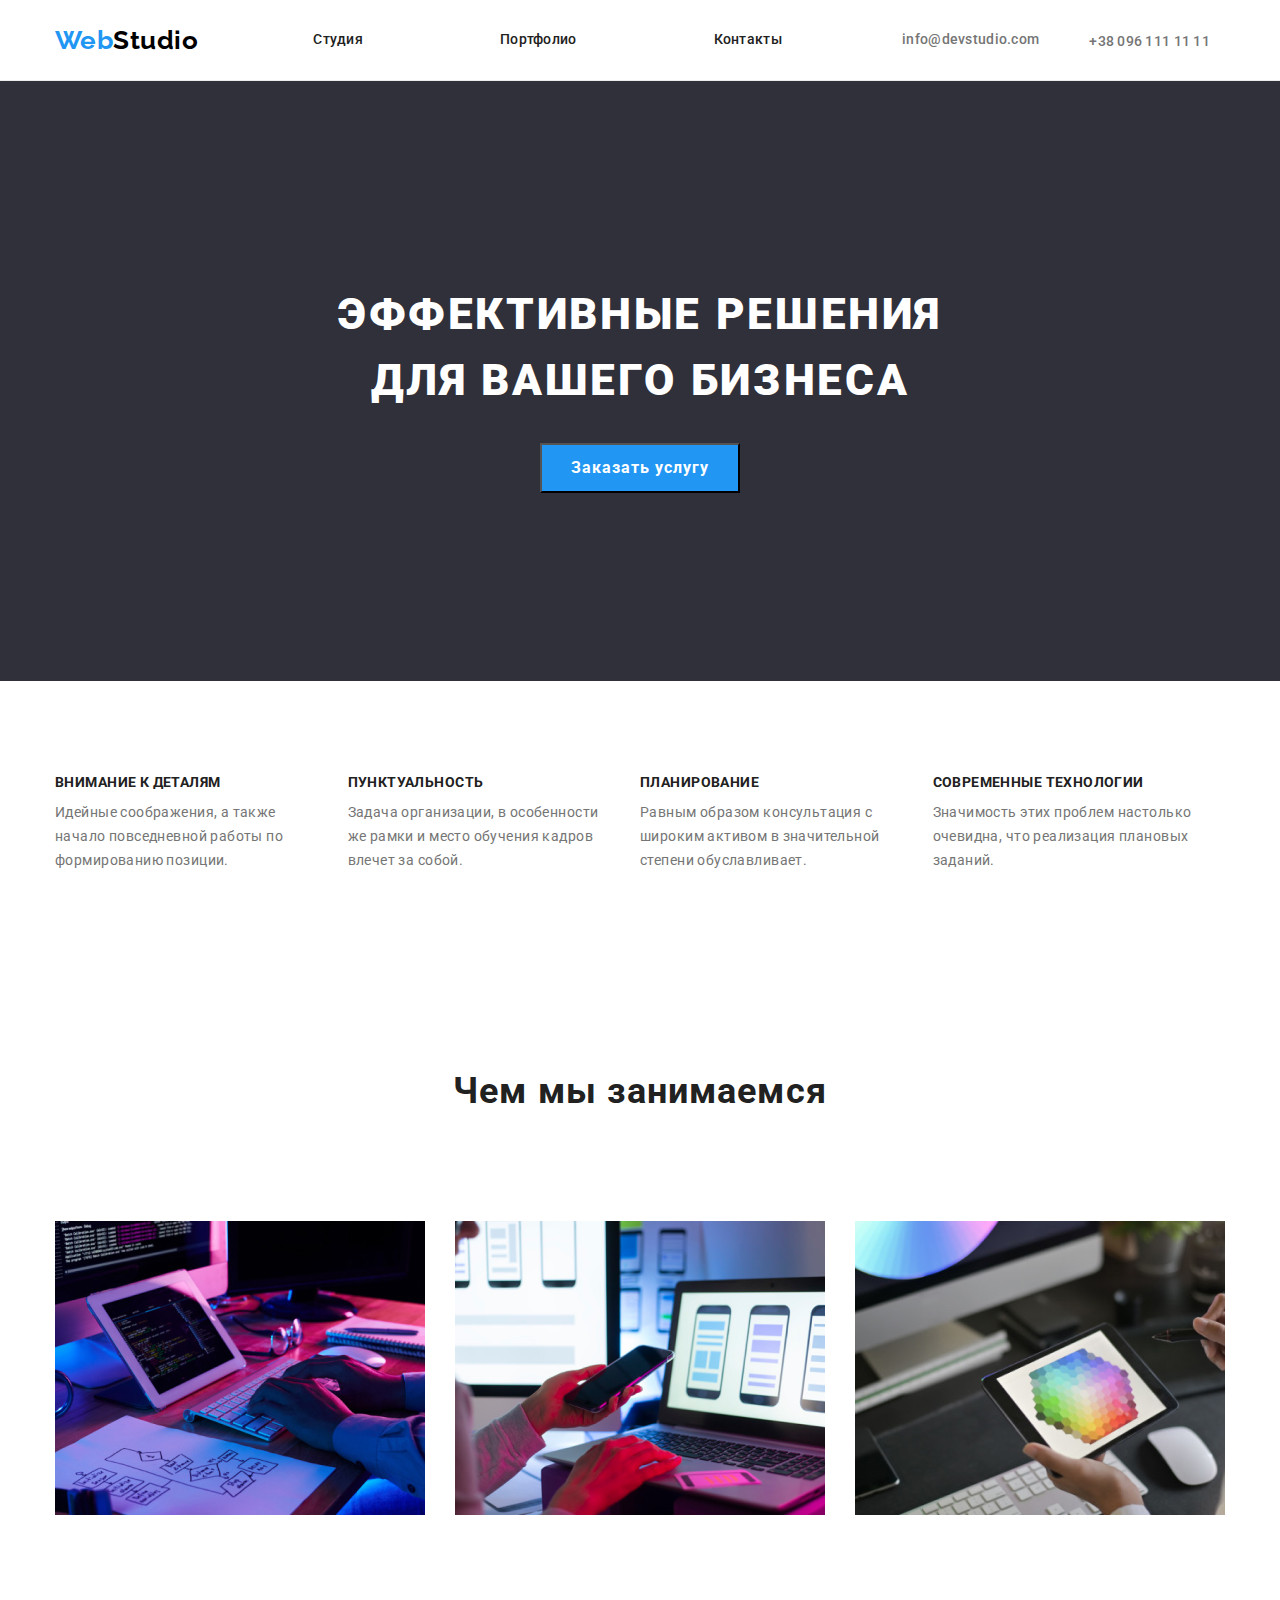
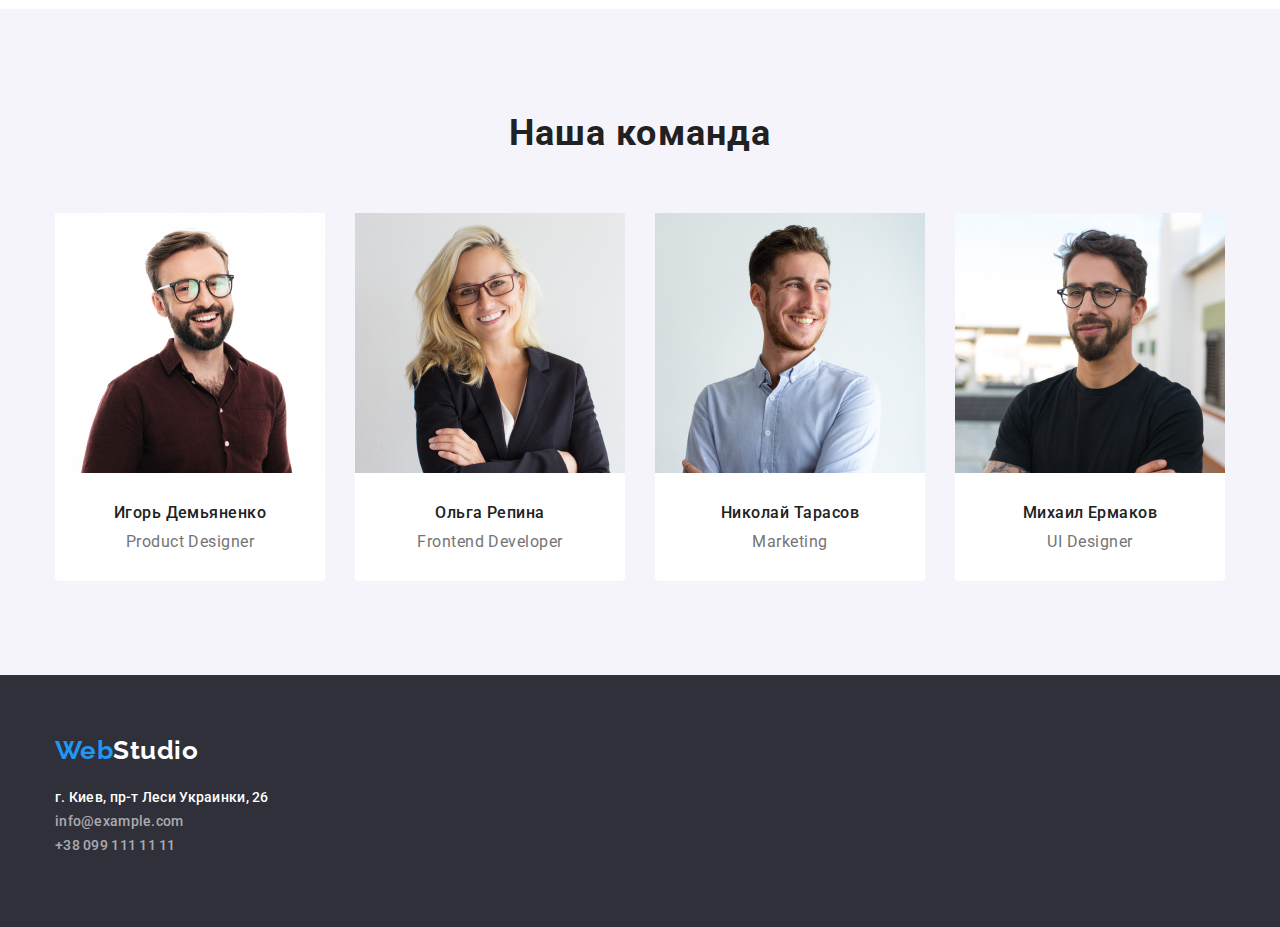
==== index.html @ 0a7b00ea "Создание репозитория ДЗ_4" ====
<!DOCTYPE html>
<html lang="ru">
<head>
    <meta charset="UTF-8">
    <meta name="viewport" content="width=device-width, initial-scale=1.0">
    <title>Document</title>
    <link  rel = " stylesheet " href = " https://cdnjs.cloudflare.com/ajax/libs/modern-normalize/1.0.0/modern-normalize.css">
    <link href="https://fonts.googleapis.com/css2?family=Raleway&family=Roboto:wght@400;500;700;900&display=swap" rel="stylesheet">
    <link rel="stylesheet" href="./css/styles.css">

</head>
<body>
    <!-- HEADER -->
    <header class="header">
        <div class="container container-header">
            <nav class="naigation">
                <a class="logo" href="./index.html"><span class="accent">Web</span>Studio</a>
                <ul class="site-nav">
                  <li class="header-site-nav"><a class="header-site-link" href="./index.html">Студия</a></li>
                  <li class="header-site-nav"><a class="header-site-link" href="./portfolio.html">Портфолио</a></li>
                  <li class="header-site-nav"><a class="header-site-link" href="">Контакты</a></li>
                </ul>
            </nav> 
            <div class="container container-address">
                <a class="email" href="mailto:info@devstudio.com">info@devstudio.com</a>
                <address><a class="address" href="тел:+380961111111">+38 096 111 11 11</a></address>
            </div>       
                
        </div>
            
    </header>
    <main>
        <!-- HERO -->
        <section class="hero">
            <div class="container container-hero" >
                <h1 class="title">Эффективные решения <br> для вашего бизнеса</h1>
                <button class="title-button" type="button">Заказать услугу</button>
            </div>
            
        </section>
        <!-- SERVICES -->
        <section>
            <div class="container container-servises"> 
                <ul class="list-servises">
                    <li class="servises">
                        <h3 class="servises-list">Внимание к деталям</h3>
                         <p class="servises-list-item">Идейные соображения, а также начало повседневной работы по формированию позиции.</p>
                    </li>
                    <li class="servises">
                        <h3 class="servises-list">Пунктуальность</h3>
                         <p class="servises-list-item">Задача организации, в особенности же рамки и место обучения кадров влечет за собой.</p>
                    </li>
                    <li class="servises">
                        <h3 class="servises-list">Планирование</h3>
                        <p class="servises-list-item">Равным образом консультация с широким активом в значительной степени обуславливает.</p>
                    </li>
                    <li class="servises">
                        <h3 class="servises-list">Современные технологии</h3>
                        <p class="servises-list-item">Значимость этих проблем настолько очевидна, что реализация плановых заданий.</p>
                    </li>
                </ul>
            </div>
            
        </section>
        <section>
            <div class="container container-content">
                <h2 class="content" >Чем мы занимаемся</h2>
                    <ul class="list list-work">
                        <li class="work-list"><img src="./img/box1.jpg" alt="печатает текст на компьютере" width="370" height="294"/></li>
                        <li class="work-list"><img src="./img/box2.jpg" alt="синхронизирует телефон с компьютером" width="370" height="294"/></li>
                        <li class="work-list"><img src="./img/box3.jpg" alt="выбираем палитру цветов" width="370" height="294"/></li>
                    </ul>
            </div>
            
        </section>
        <!-- ABOUT US -->
        <section class="workers">
            <div class="container container-workers">
                <h2 class="content">Наша команда</h2>
                <ul class="list">
                    <li class="list-workers">
                        <img src="./img.workers/img.jpg" alt="Игорь Демьяненко" width="270" height="260">
                        <h3 class="name-workers">Игорь Демьяненко</h3>
                        <p class="worker" lang="en">Product Designer</p>
                    </li>

                    <li class="list-workers">
                        <img src="./img.workers/img(1).jpg" alt="Ольга Репина" width="270" height="260">
                        <h3 class="name-workers">Ольга Репина</h3>
                        <p class="worker" lang="en">Frontend Developer</p>
                    </li>
                    <li class="list-workers">
                        <img src="./img.workers/img(2).jpg" alt="Николай Тарасов" width="270" height="260">
                        <h3 class="name-workers">Николай Тарасов</h3>
                        <p class="worker" lang="en">Marketing</p>
                    </li>
                    <li class="list-workers">
                        <img src="./img.workers/img(3).jpg" alt="Михаил Ермаков" width="270" height="260">
                        <h3 class="name-workers">Михаил Ермаков</h3>
                        <p class="worker" lang="en">UI Designer</p>
                    </li>
                </ul>
            </div>
            
        </section>
    </main>
    <footer class="footer">
        <div class="container container-footer">
             <a class="logo" href="./index.html"><span class="accent">Web</span>Studio</a>
            <address>
                <ul class="footer-site">
                    <li class="site-navigation">
                        <a  class="address" href="https://goo.gl/maps/" target="_blank">г. Киев, пр-т Леси Украинки, 26</a>
                    </li>
                    <li class="site-navigation">
                     <a class="email" href="mailto:info@example.com">info@example.com</a>
                    </li>
                    <li class="site-navigation">
                     <a class="telefon" href="tel:+380991111111">+38 099 111 11 11</a>
                    </li>
                </ul>
            </address>
        </div>
        
    </footer>
    
</body>
</html>
---- css/styles.css ----
:root {
    --main-font: Roboto, sans-serif;
    --secondary-font:Raleway, sans-serif;
  --accent-color: #2196f3;
  --black-logo: #000000;
  --title-text-color: #212121;
  --primary-text-color: #757575;
  --primary-white-color:  #FFFFFF;
  }
  html {
    box-sizing: border-box;
  }
  *,
  *::before,
  *::after {
    box-sizing: inherit;
  }
*{
    margin: 0;
    padding: 0;
}
a {
    text-decoration: none;
}

body {
    font-family: var(--main-font);
    letter-spacing: 0.03em;
    color: var(--primary-text-color);
    background-color: var(--primary-white-color);
    }
    .header {
      border-bottom: 1px solid #ececec;
    }
    .container {
      margin-left: auto;
      margin-right: auto;
      width: 1200px;
      padding-left: 15px;
      padding-right: 15px;
    }
    .container-header {
      width: 1600px;
      height: 80px;
    
      }
.logo {
        font-family: var(--secondary-font);
        font-weight: bold;
        font-size: 26px;
        line-height: 1.19;
        color:var(--black-logo);
        text-decoration: none;
     }
.accent {
        color:var(--accent-color);
      }

  .site-nav:not(:last-child) {
    margin-right: 50px;    
  }
  .header-site-link {
    display: flex;
  }
  .site-nav {
    display: flex;  
  }
.site-navigation a {
  font-weight: 500;
  font-size: 14px;
  line-height: 1.14;
  letter-spacing: 0.02em;
  color:var(--title-text-color);
  list-style: none;
  display: flex;
  font-style: normal;
}
.footer-site .site-navigation .address,
.footer-site .site-navigation .email,
.footer-site .site-navigation .telefon {
  line-height: 1.71;
}

.site-navigation a:hover,
.site-navigation a:focus  {
  color:var(--accent-color);
}

.site-nav a {
        font-weight: 500;
        font-size: 14px;
        line-height: 1.14;
        letter-spacing: 0.02em;
        color:var(--title-text-color);
        list-style: none;
        margin-left: 93px;
        display: flex;
        
      }
.header-site-nav {
    padding-top: 6px;
    padding-bottom: 6px;
    padding-right: 22px;
    padding-left: 22px;
}
.site-nav a:hover,
.site-nav a:focus
{
    color:var(--accent-color);
}
    .list { list-style: none;}
    .link {text-decoration: none;}
    li {
        list-style-type: none; 
      }
      a {
        text-decoration: none; 
      }
      .list {
        display: flex;
        flex-wrap: wrap;
        justify-content: space-between;
        }
.email  {
    font-weight: 500;
    font-size: 14px;
    line-height: 1.14;
    letter-spacing: 0.02em;
    color:var(--primary-text-color);
    margin-right: 50px;
    margin-left: auto;
}
.email:hover,
.email:focus,
.address:hover,
.address:focus
{color:var(--accent-color);
}
.address {
    font-weight: 500;
    font-size: 14px;
    line-height: 1.14;
    letter-spacing: 0.02em;
    font-style: normal;
    list-style: none;
    color:var(--primary-text-color);
    
  }
  .container-address {
    display: flex;
    margin-left: auto;
    margin-top: 32px;
    
  }
.hero {
    background:#2f303a;
}  
.container-hero {
  max-width: 1600px;
  height: 600px;
  left: 0px;
  top: 80px;
} 
button{
         font-family: inherit;
         margin-left: auto;
         margin-right: auto;
     }
.adress {
    font-style: normal;
}
.list-servises {
  display: flex; 
}
.servises-list {
    font-weight: bold;
    font-size: 14px;
    line-height: 1.14;
    letter-spacing: 0.03em;
    text-transform: uppercase;
    color:var(--title-text-color);
    margin-top: 0px;
    margin-bottom: 10px;
}
.servises-list-item {
    font-weight: normal;
    font-size: 14px;
    line-height: 1.71;
    letter-spacing: 0.03em;
    margin-top: 0px;
}
.servises-list-item:not(:last-child) {
  margin-right: 30px;    
}
.content {
    font-weight: bold;
    font-size: 36px;
    line-height: 1.67;
    text-align: center;
    letter-spacing: 0.03em;
    color:var(--title-text-color);
}
.list-work {
  padding-bottom: 94px;
  padding-top: 50px;
}
.list-work:not(:last-child) {
  margin-right: 30px;
}
.list .list-workers {
  border-radius: 0px 0px 4px 4px;
  background: #FFFFFF;
}
.workers {
  background: #f5f4fa;
}
.container-workers {
  padding-bottom: 94px;
}
.container .content {
 padding-top: 94px;
 padding-bottom: 50px;
}
.name-workers {
    font-weight: 500;
    font-size: 16px;
    line-height: 1.19;
    text-align: center;
    letter-spacing: 0.03em;
    color:var(--title-text-color);
    text-align: center;
    margin-bottom: 10px;
    margin-top: 30px;
}

.worker {
    font-weight: normal;
    font-size: 16px;
    line-height: 1.19;
    letter-spacing: 0.03em;
    margin-bottom: 0px;
    margin-top: 0px;
    text-align: center;
    padding-bottom: 30px;
  
}

.portfolio-btn{
    font-weight: 500;
    font-size: 16px;
    line-height: 1.62;
    letter-spacing: 0.03em;
    color:var(--title-text-color);
    background-color: #f5f4fa;
    text-align: center;
    border-radius: 4px;
    padding: 6px 22px;
    border-style: none;
    text-transform: none;
    box-sizing: border-box;
}
.container-ourworks-button {
  padding-top: 94px;
  padding-bottom: 34px;
  display: flex;
  justify-content: center;
  align-items: center;
  flex-wrap: wrap;
}
 .portfolio-btn:not(:last-child) {
  margin-right: 8px;    
}
    
.portfolio-btn:hover,
.portfolio-btn:focus{
	background:var(--accent-color);
	color:var(--primary-white-color);
	
}
.our-works {
    font-weight: bold;
    font-size: 18px;
    line-height: 2;
    letter-spacing: 0.06em;
    color:var(--title-text-color);
    margin-bottom: 4px;
    padding-top: 20px;
    padding-left: 24px;
    padding-right: 24px;
}

.our-work-item {
    font-weight: normal;
    font-size: 16px;
    line-height: 1.88;
    letter-spacing: 0.03em;
    color:var(--primary-text-color);
    padding-left: 24px;
    padding-right: 24px;
    padding-bottom: 20px;
}
.title{
    font-weight: 900;
    font-size: 44px;
    line-height: 1.5;
    text-align: center;
    letter-spacing: 0.06em;
    text-transform: uppercase;
    color:var(--primary-white-color);
    text-transform: uppercase;
    background-color: #2f303a;
    margin-top: 0px;
    margin-bottom: 30px;
    padding-top: 200px;
}
.title-button{
    font-weight: bold;
    font-size: 16px;
    line-height: 1.88;
    align-items: center;
    text-align: center;
    letter-spacing: 0.06em;
    color:var(--primary-white-color);
    background:var(--accent-color); 
    width: 200px;
    height: 50px;
    display: block;
    justify-content: center;
   
  
    
}
.footer {
    background: #2F303A;
}
.footer .address,
.footer .email {
    color: var(--primary-white-color);
    font-style: normal;
    line-height: 1.71;
}
.container-footer {
  height: 252px;
  margin-left: auto;
  margin-right: auto;
  width: 1200px;
  padding-bottom: 60px;
  padding-top: 60px;
  padding-left: 15px;
  padding-right: 15px;
}
.our-works-box {
    display: block;
}
.footer .logo {
    color:var(--primary-white-color);
    display: flex;
    padding-bottom: 20px;
}

img {
    display: block;
  }
  .container-header {
    margin-left: auto;
    margin-right: auto;
    width: 1200px;
    padding-left: 15px;
    padding-right: 15px;
    display: flex;
    justify-content:flex-start;

  }
  .naigation {
    display: flex;
    align-items: center;
    justify-content: center;
    
  }
    .container-servises {
    margin-left: auto;
    margin-right: auto;
    width: 1200px;
    padding-top: 94px;
    padding-bottom: 94px;
    padding-left: 15px;
    padding-right: 15px;
   }
  .servises {
    width: 270px;
    margin-right: 30px;
  }
  .footer-site {
    display: block;
  }
  .site-navigation .email,
  .site-navigation .telefon {
    color: rgba(255, 255, 255, 0.6);
  }
  
  .our-works-box {
    width 370px;
    background: #ffffff;
  }
  .our-works-box:hover {
    box-shadow: 0px 1px 1px rgba(0, 0, 0, 0.12), 0px 4px 4px rgba(0, 0, 0, 0.06), 1px 4px 6px rgba(0, 0, 0, 0.16);
  }
  .container-ourworks .our-works-box {
    margin-right: 30px;
    margin-bottom: 30px;
  }
  .our-works-box > our-works-box-item {
    width: 322px;
    height: 70px;
    padding: 20px 24px;
    
  }
  .container-ourworks .list > li:nth-child(3n) {
    margin-right: 0px;
  }
  .container-ourworks .list > li:nth-last-child(-n + 3) {
    margin-bottom: 0px;
  }
  .container-ourworks {
    margin-bottom: 94px;
  }
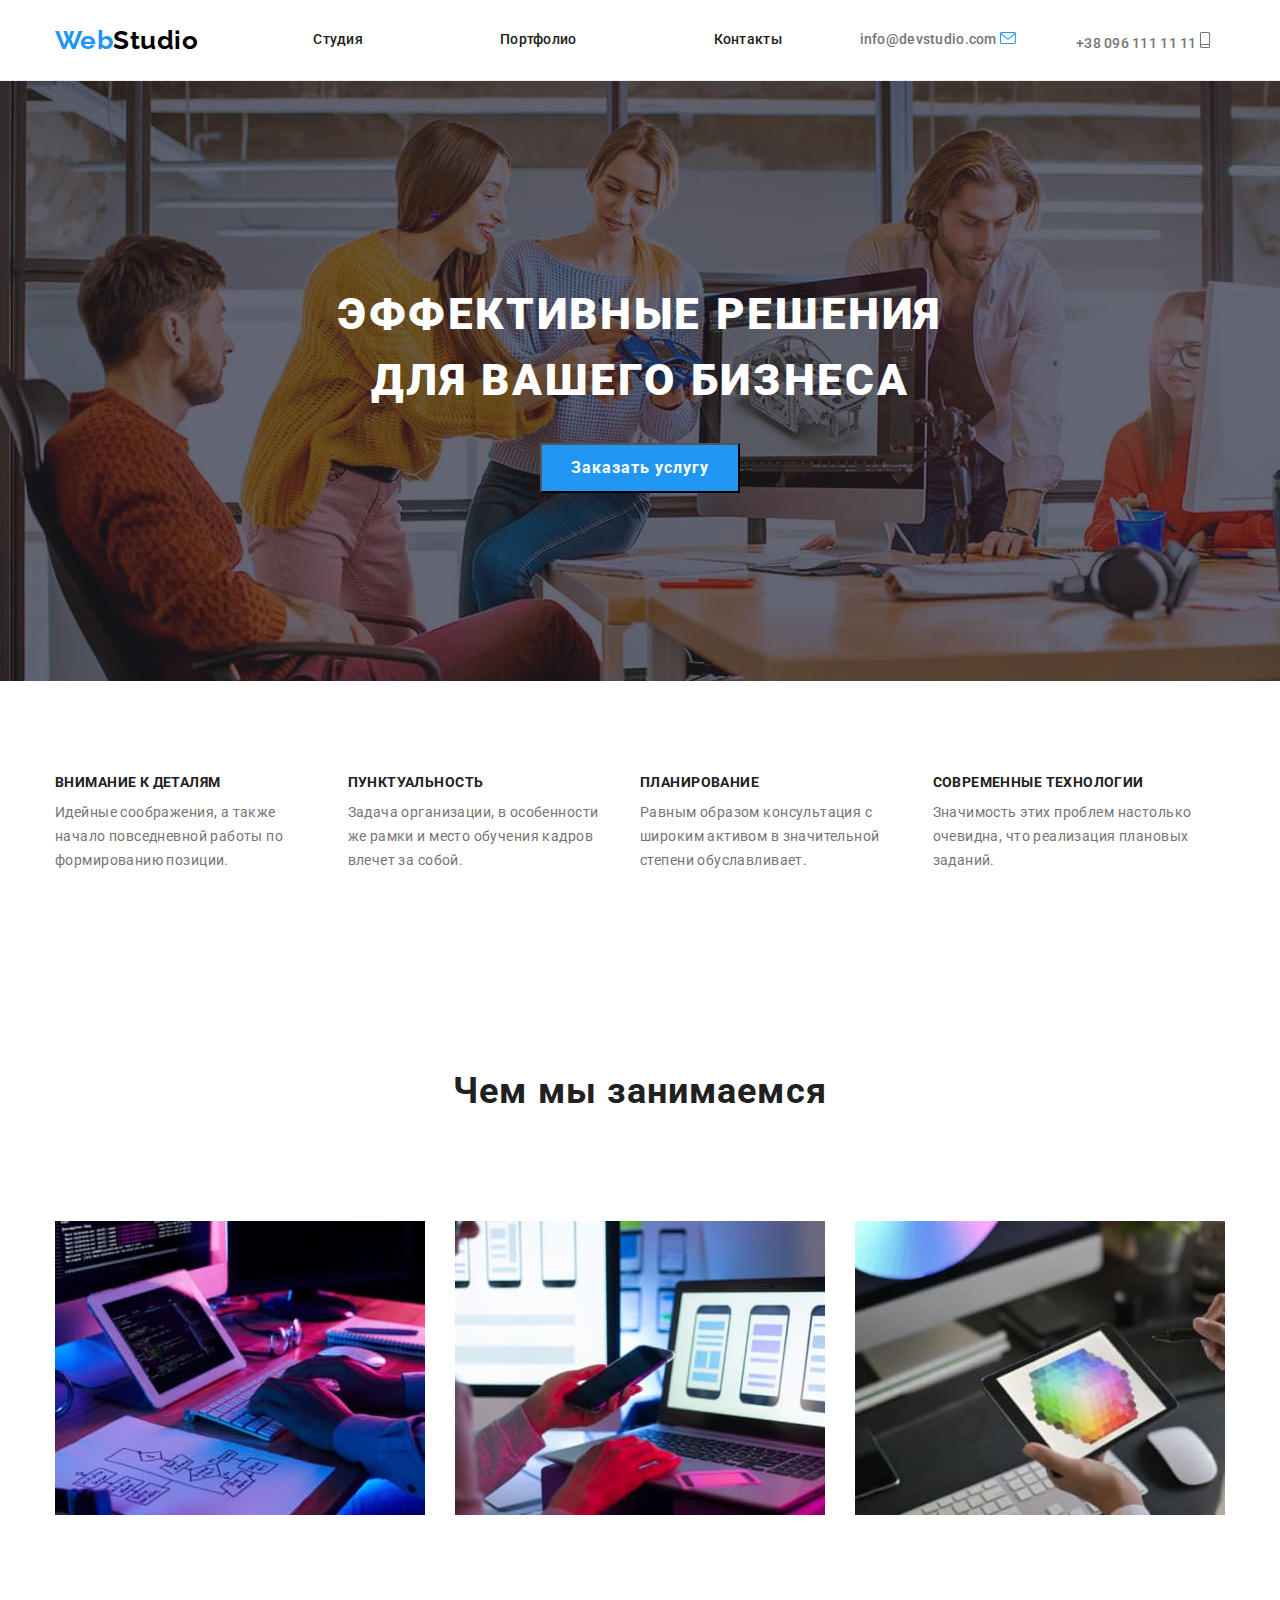
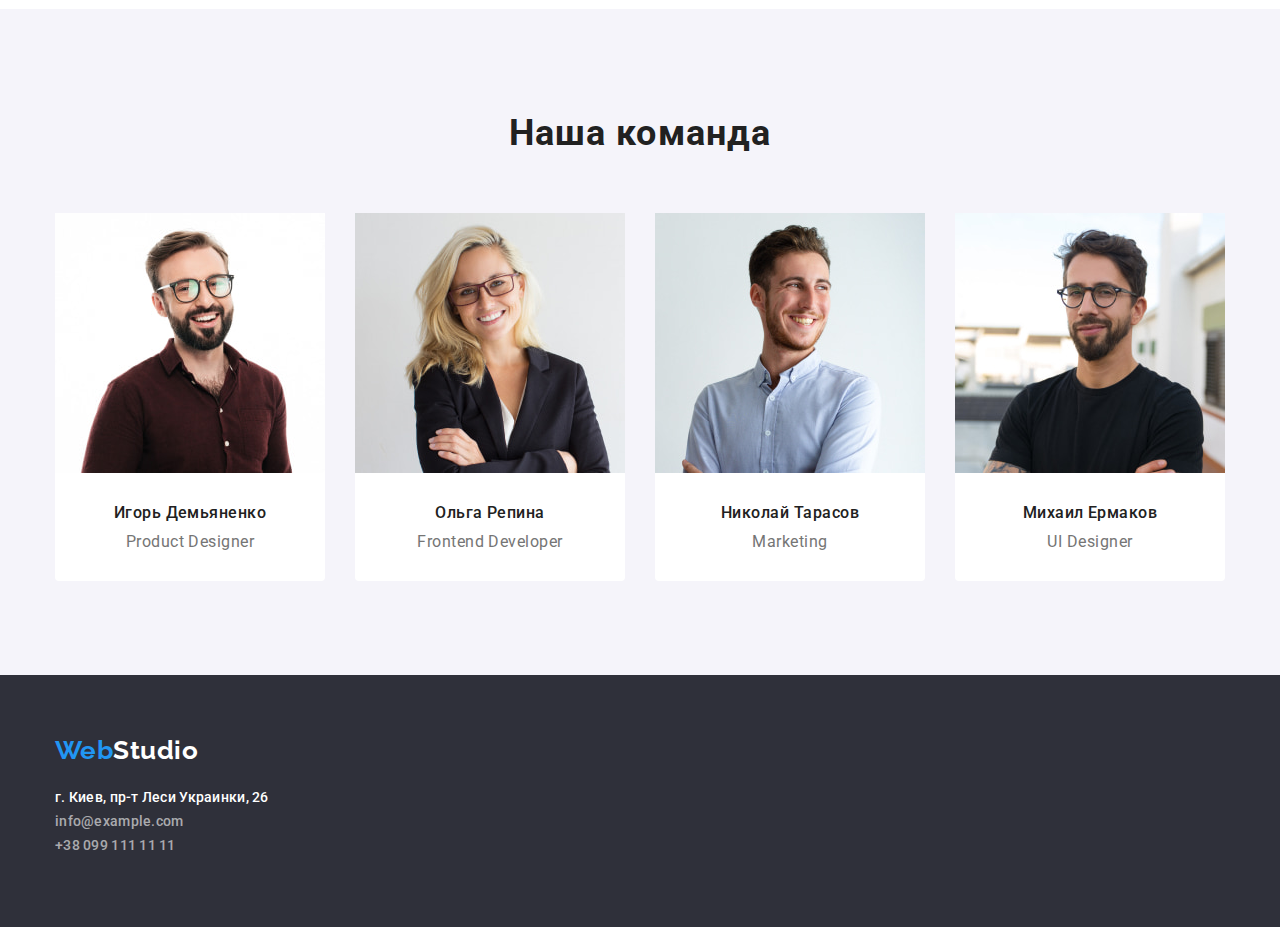
==== commit efe5bfad: "установила фон на херо" ====
--- a/index.html
+++ b/index.html
@@ -22,8 +22,17 @@
                 </ul>
             </nav> 
             <div class="container container-address">
-                <a class="email" href="mailto:info@devstudio.com">info@devstudio.com</a>
-                <address><a class="address" href="тел:+380961111111">+38 096 111 11 11</a></address>
+                <a class="email" href="mailto:info@devstudio.com">info@devstudio.com
+                    <svg  width="16px" height="12px">
+                        <use href="./img.svg/sprite.svg#icon-konvert">
+                        </use>
+                    </svg>
+                </a>
+                <address><a class="address" href="тел:+380961111111">+38 096 111 11 11 
+                    <svg width="10px" height="16px">
+                        <use href="./img.svg/sprite.svg#icon-smartphone"></use>
+                      </svg>
+                </a></address>
             </div>       
                 
         </div>
--- a/css/styles.css
+++ b/css/styles.css
@@ -61,6 +61,9 @@
   }
   .header-site-link {
     display: flex;
+  }
+  .email > svg {
+    margin-right: 10px;
   }
   .site-nav {
     display: flex;  
@@ -153,7 +156,10 @@
     
   }
 .hero {
-    background:#2f303a;
+    background-color: rgba(47, 48, 58, 0.4) ;
+    background-image:linear-gradient(rgba(47, 48, 58, 0.4), rgba(47, 48, 58, 0.4)), url(../img/Herrofoto.jpg);
+    background-repeat: no-repeat;
+    background-size: cover;
 }  
 .container-hero {
   max-width: 1600px;
@@ -308,7 +314,7 @@
     text-transform: uppercase;
     color:var(--primary-white-color);
     text-transform: uppercase;
-    background-color: #2f303a;
+   
     margin-top: 0px;
     margin-bottom: 30px;
     padding-top: 200px;
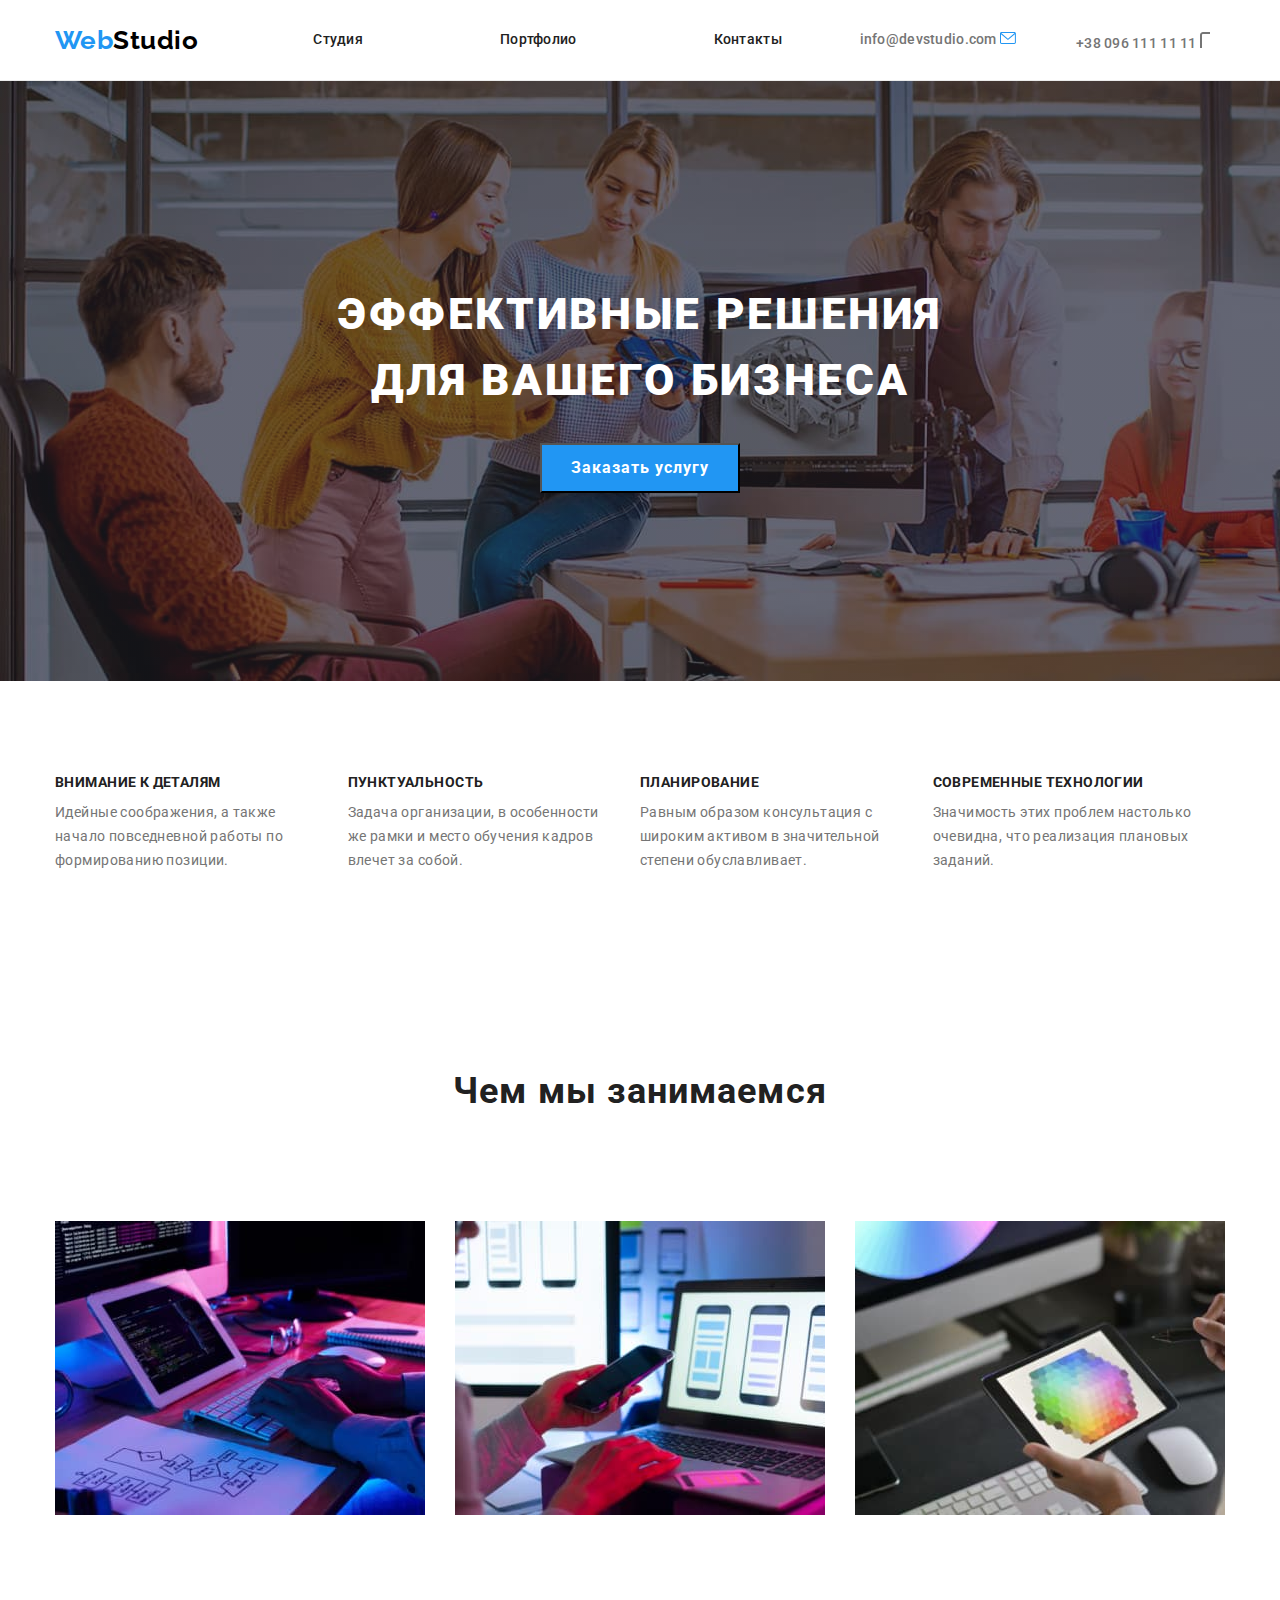
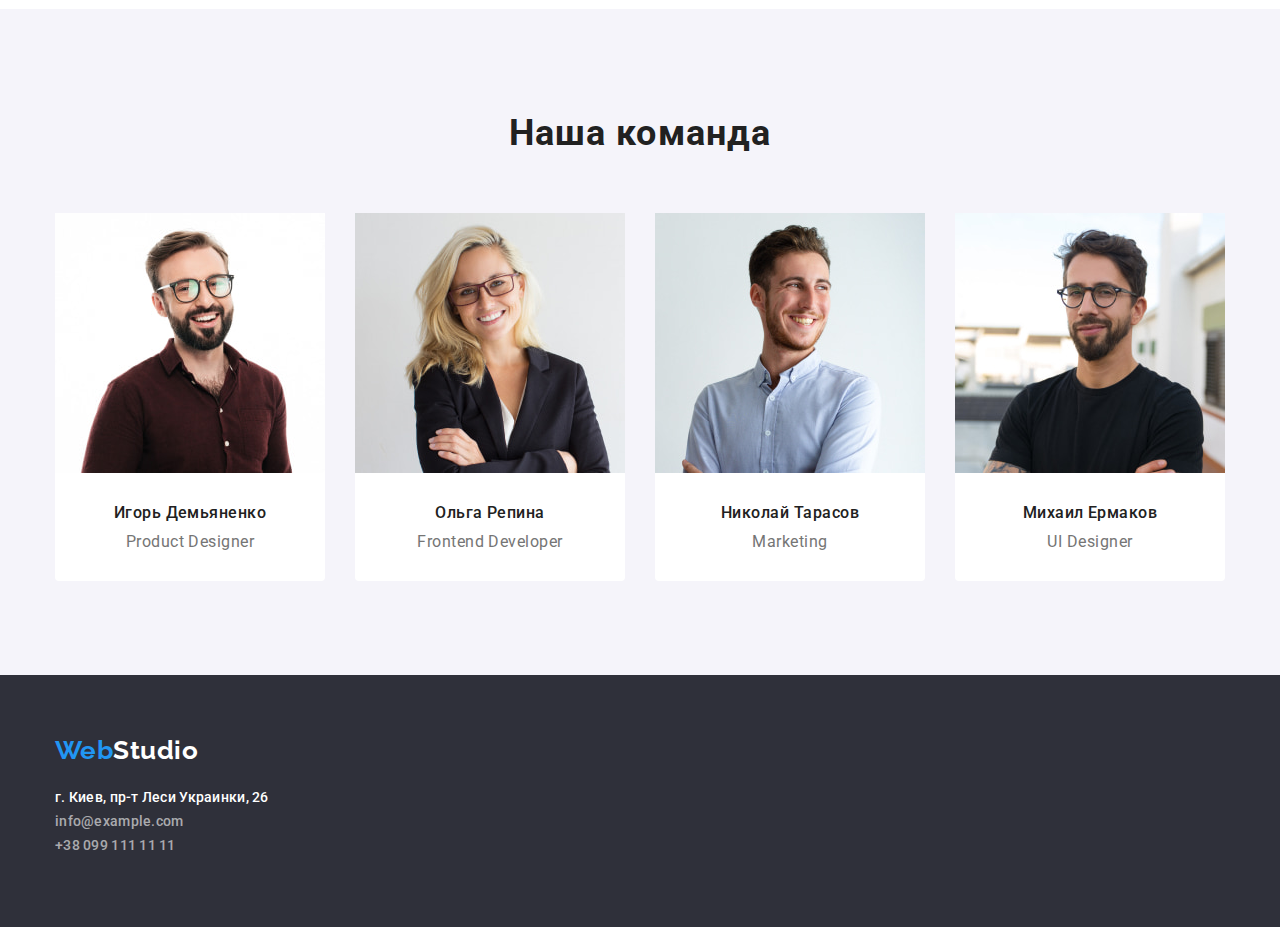
==== commit b7dfc4d6: "svg не сдаётся" ====
--- a/index.html
+++ b/index.html
@@ -23,16 +23,17 @@
             </nav> 
             <div class="container container-address">
                 <a class="email" href="mailto:info@devstudio.com">info@devstudio.com
-                    <svg  width="16px" height="12px">
-                        <use href="./img.svg/sprite.svg#icon-konvert">
+                    <svg class="icon" width="16px" height="12px">
+                        <use href="./img.svg/sprite.svg#icon-konvert" >
                         </use>
                     </svg>
                 </a>
                 <address><a class="address" href="тел:+380961111111">+38 096 111 11 11 
-                    <svg width="10px" height="16px">
-                        <use href="./img.svg/sprite.svg#icon-smartphone"></use>
-                      </svg>
-                </a></address>
+                            <svg width="10px" height="16px">
+                            <use href="./img.svg/sprite.svg#icon-smartphone"></use>
+                            </svg>
+                        </a>
+                </address>
             </div>       
                 
         </div>
--- a/css/styles.css
+++ b/css/styles.css
@@ -62,9 +62,11 @@
   .header-site-link {
     display: flex;
   }
-  .email > svg {
+  .icon {
     margin-right: 10px;
-  }
+    fill: #757575;
+  }
+  
   .site-nav {
     display: flex;  
   }
@@ -160,6 +162,7 @@
     background-image:linear-gradient(rgba(47, 48, 58, 0.4), rgba(47, 48, 58, 0.4)), url(../img/Herrofoto.jpg);
     background-repeat: no-repeat;
     background-size: cover;
+    
 }  
 .container-hero {
   max-width: 1600px;
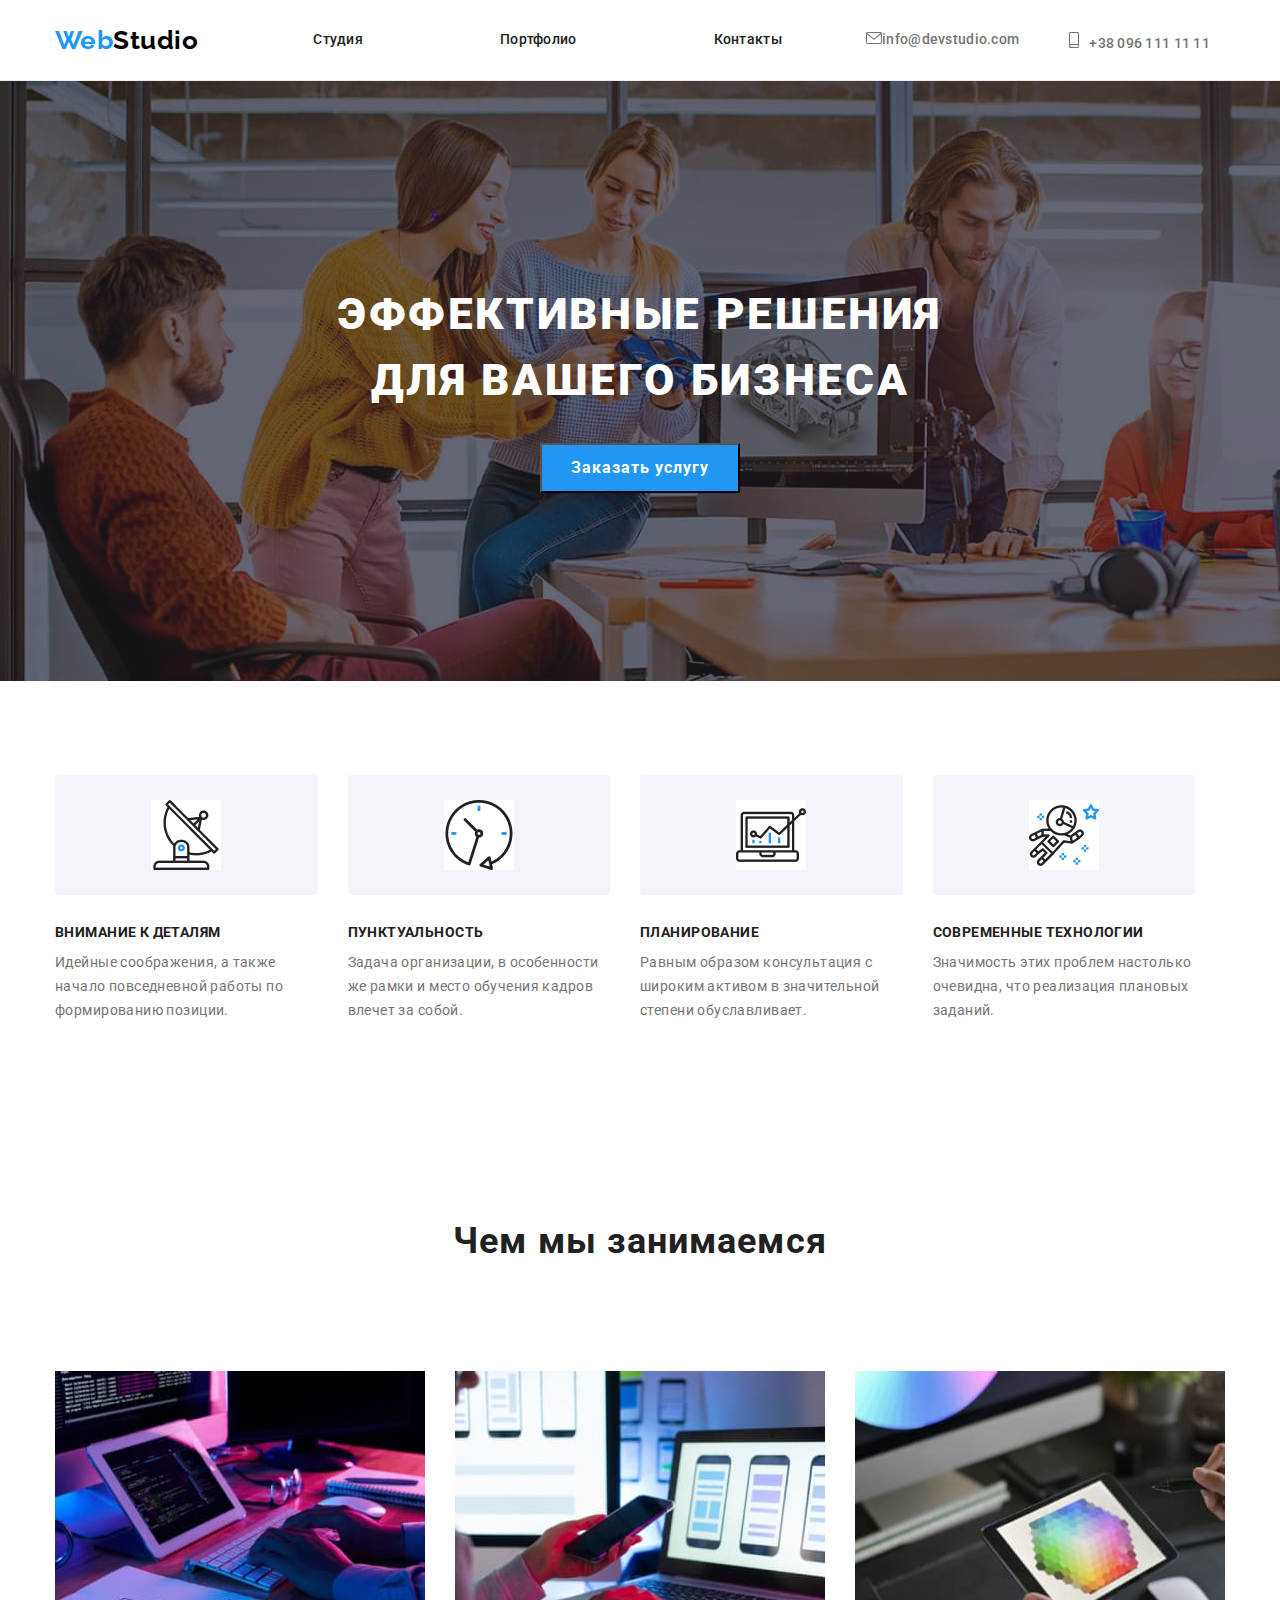
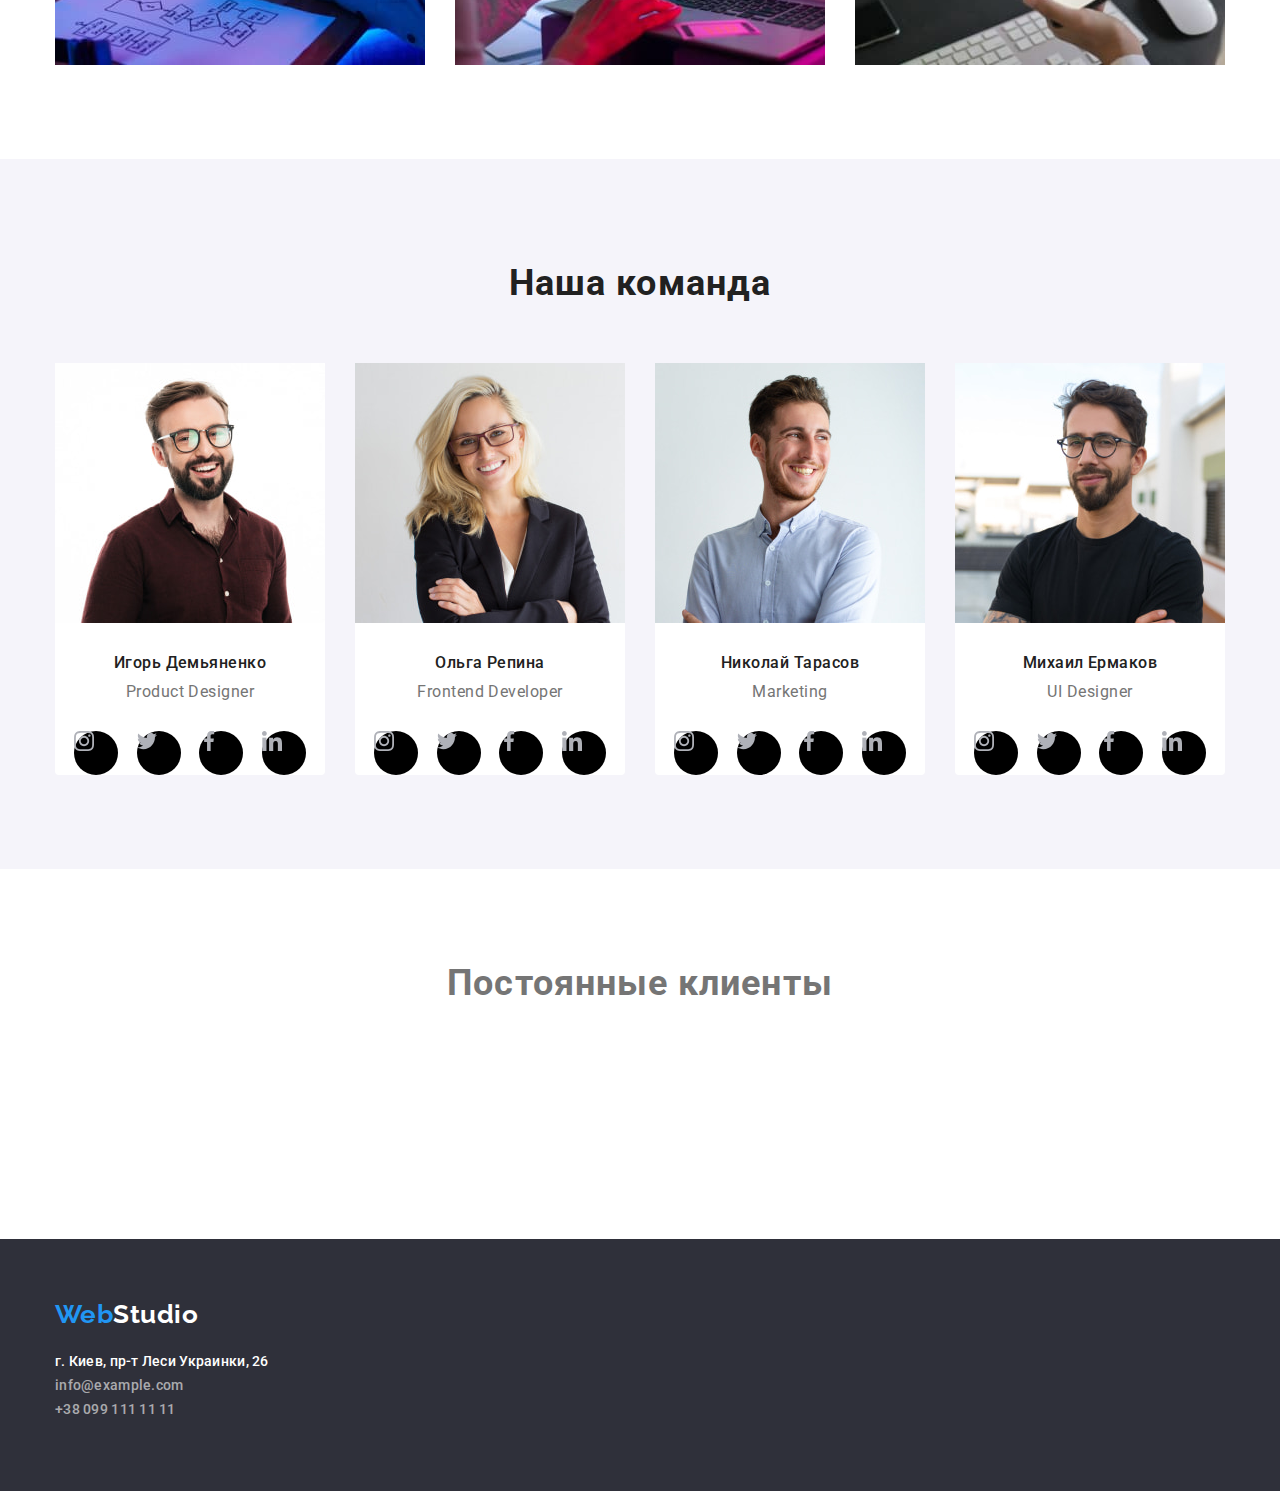
==== commit 498989a1: "не тянеься спрайт" ====
--- a/index.html
+++ b/index.html
@@ -22,16 +22,16 @@
                 </ul>
             </nav> 
             <div class="container container-address">
-                <a class="email" href="mailto:info@devstudio.com">info@devstudio.com
-                    <svg class="icon" width="16px" height="12px">
-                        <use href="./img.svg/sprite.svg#icon-konvert" >
+                <a class="email" href="mailto:info@devstudio.com">
+                    <svg class="c" width="16px" height="12px">
+                        <use href="./img/sprite.svg#icon-envelope">
                         </use>
-                    </svg>
+                    </svg>info@devstudio.com
                 </a>
-                <address><a class="address" href="тел:+380961111111">+38 096 111 11 11 
-                            <svg width="10px" height="16px">
-                            <use href="./img.svg/sprite.svg#icon-smartphone"></use>
-                            </svg>
+                <address><a class="address" href="тел:+380961111111">
+                            <svg class="konvert-smartfone-svg" width="10px" height="16px">
+                            <use href="./img/sprite.svg#icon-smartphone"></use>
+                            </svg>+38 096 111 11 11 
                         </a>
                 </address>
             </div>       
@@ -92,27 +92,128 @@
                         <img src="./img.workers/img.jpg" alt="Игорь Демьяненко" width="270" height="260">
                         <h3 class="name-workers">Игорь Демьяненко</h3>
                         <p class="worker" lang="en">Product Designer</p>
+                        <ul class="social-list">
+                            <li><a class="social-list-link" href="#"><svg class="social-svg" width="20px" height="20px">
+                              <use href="./img/sprite.svg#icon-instagram"></use>
+                            </svg></a></li>
+                            <li><a class="social-list-link" href="#"><svg class="social-svg" width="20px" height="20px">
+                              <use href="./img/sprite.svg#icon-twitter"></use>
+                            </svg></a></li>
+                            <li><a class="social-list-link" href="#"><svg class="social-svg" width="20px" height="20px">
+                              <use href="./img/sprite.svg#icon-facebook"></use>
+                            </svg></a></li>
+                            <li><a class="social-list-link" href="#"><svg class="social-svg" width="20px" height="20px">
+                              <use href="./img/sprite.svg#icon-linkedin"></use>
+                            </svg></a></li>
+                          </ul>
                     </li>
 
                     <li class="list-workers">
                         <img src="./img.workers/img(1).jpg" alt="Ольга Репина" width="270" height="260">
                         <h3 class="name-workers">Ольга Репина</h3>
                         <p class="worker" lang="en">Frontend Developer</p>
+                        <ul class="social-list">
+                            <li><a class="social-list-link" href="#"><svg class="social-svg" width="20px" height="20px">
+                              <use href="./img/sprite.svg#icon-instagram"></use>
+                            </svg></a></li>
+                            <li><a class="social-list-link" href="#"><svg class="social-svg" width="20px" height="20px">
+                              <use href="./img/sprite.svg#icon-twitter"></use>
+                            </svg></a></li>
+                            <li><a class="social-list-link" href="#"><svg class="social-svg" width="20px" height="20px">
+                              <use href="./img/sprite.svg#icon-facebook"></use>
+                            </svg></a></li>
+                            <li><a class="social-list-link" href="#"><svg class="social-svg" width="20px" height="20px">
+                              <use href="./img/sprite.svg#icon-linkedin"></use>
+                            </svg></a></li>
+                          </ul>
                     </li>
                     <li class="list-workers">
                         <img src="./img.workers/img(2).jpg" alt="Николай Тарасов" width="270" height="260">
                         <h3 class="name-workers">Николай Тарасов</h3>
                         <p class="worker" lang="en">Marketing</p>
+                        <ul class="social-list">
+                            <li><a class="social-list-link" href="#"><svg class="social-svg" width="20px" height="20px">
+                              <use href="./img/sprite.svg#icon-instagram"></use>
+                            </svg></a></li>
+                            <li><a class="social-list-link" href="#"><svg class="social-svg" width="20px" height="20px">
+                              <use href="./img/sprite.svg#icon-twitter"></use>
+                            </svg></a></li>
+                            <li><a class="social-list-link" href="#"><svg class="social-svg" width="20px" height="20px">
+                              <use href="./img/sprite.svg#icon-facebook"></use>
+                            </svg></a></li>
+                            <li><a class="social-list-link" href="#"><svg class="social-svg" width="20px" height="20px">
+                              <use href="./img/sprite.svg#icon-linkedin"></use>
+                            </svg></a></li>
+                          </ul>
                     </li>
                     <li class="list-workers">
                         <img src="./img.workers/img(3).jpg" alt="Михаил Ермаков" width="270" height="260">
                         <h3 class="name-workers">Михаил Ермаков</h3>
                         <p class="worker" lang="en">UI Designer</p>
-                    </li>
-                </ul>
-            </div>
-            
-        </section>
+                        <ul class="social-list">
+                            <li><a class="social-list-link" href="#"><svg class="social-svg" width="20px" height="20px">
+                              <use href="./img/sprite.svg#icon-instagram"></use>
+                            </svg></a></li>
+                            <li><a class="social-list-link" href="#"><svg class="social-svg" width="20px" height="20px">
+                              <use href="./img/sprite.svg#icon-twitter"></use>
+                            </svg></a></li>
+                            <li><a class="social-list-link" href="#"><svg class="social-svg" width="20px" height="20px">
+                              <use href="./img/sprite.svg#icon-facebook"></use>
+                            </svg></a></li>
+                            <li><a class="social-list-link" href="#"><svg class="social-svg" width="20px" height="20px">
+                              <use href="./img/sprite.svg#icon-linkedin"></use>
+                            </svg></a></li>
+                          </ul>
+                    </li>
+                </ul>
+            </div>
+            
+        </section>
+        <!--CLIENTS-->
+    <section class="clients-section">
+
+        <div class="container">
+         <h2 class="clients-title">Постоянные клиенты</h2>
+         <ul class="clients-list">
+           <li class="clients-item"><a class="clients-link" href="#">
+             <svg class="clients-icon"  width="45px" height="50px" >
+              <use href="./img/sprite.svg#logo1"></use>
+             </svg>
+           </a>
+          </li>
+          <li class="clients-item"><a class="clients-link" href="#">
+            <svg class="clients-icon" width="40px" height="52px" >
+             <use href="./img/sprite.svg#logo2"></use>
+            </svg>
+          </a>
+         </li>
+         <li class="clients-item"><a class="clients-link" href="#">
+          <svg class="clients-icon" width="41px" height="43px" >
+             <use href="./img/sprite.svg#logo3"></use>
+          </svg>
+        </a>
+       </li>
+       <li class="clients-item"><a class="clients-link" href="#">
+        <svg class="clients-icon" width="80px" height="42px" >
+        <use href="./img/sprite.svg#logo4"></use>
+        </svg>
+      </a>
+     </li>
+     <li class="clients-item"><a class="clients-link" href="#">
+      <svg class="clients-icon" width="59px" height="47px" >
+        <use href="./img/sprite.svg#logo5"></use>
+      </svg>
+    </a>
+   </li>
+   <li class="clients-item"><a class="clients-link" href="#">
+    <svg class="clients-icon" width="89px" height="46px" >
+        <use href="./img/sprite.svg#logo6"></use>
+    </svg>
+  </a>
+  </li>
+         </ul>
+        </div>
+      </section>
     </main>
     <footer class="footer">
         <div class="container container-footer">
--- a/css/styles.css
+++ b/css/styles.css
@@ -157,6 +157,11 @@
     margin-top: 32px;
     
   }
+  .konvert-smartfone-svg {
+    margin-right: 10px;
+    fill: currentcolor;
+    align-items: center;
+  }
 .hero {
     background-color: rgba(47, 48, 58, 0.4) ;
     background-image:linear-gradient(rgba(47, 48, 58, 0.4), rgba(47, 48, 58, 0.4)), url(../img/Herrofoto.jpg);
@@ -181,6 +186,32 @@
 .list-servises {
   display: flex; 
 }
+.servises::before {
+  content: "";
+  display: block;
+  height: 120px;
+  background-repeat: no-repeat;
+  background-position: center;
+  background-color: #f5f4fa;
+  border-radius: 4px;
+  margin-bottom: 30px;
+}
+.servises:nth-child(1)::before {
+  background-image: url(../img/antenna.jpg);
+}
+
+.servises:nth-child(2)::before {
+  background-image: url(../img/clock.jpg);
+}
+
+.servises:nth-child(3)::before {
+  background-image: url(../img/diagram.jpg);
+}
+
+.servises:nth-child(4)::before {
+  background-image: url(../img/astronaut.jpg);
+}
+
 .servises-list {
     font-weight: bold;
     font-size: 14px;
@@ -251,7 +282,45 @@
     margin-top: 0px;
     text-align: center;
     padding-bottom: 30px;
-  
+}
+.social-list-link{
+  display: flex;
+  background-color: #000000;
+  border-radius: 50%;
+  width: 44px;
+  height: 44px;
+  fill: #AFB1B8;
+}
+.social-list {
+  display: flex; 
+  justify-content: space-evenly;
+  padding: 0;
+  margin: 0;
+}
+.clients-title {
+  font-weight: bold;
+  font-size: 36px;
+  line-height: 1.16;
+  letter-spacing: 0.03em;
+  color: var(--black);
+  text-align: center;
+  margin: 0px;
+  padding: 0px;
+  margin-bottom: 50px;
+}
+.clients-list {
+  display: flex;
+  justify-content: space-between;
+  margin: 0px;
+  padding: 0px;
+}
+.clients-item {
+  Width: 170px;
+  Height: 90px;    
+}
+.clients-section {
+  padding-bottom: 94px;
+  padding-top: 94px ;
 }
 
 .portfolio-btn{
@@ -274,7 +343,7 @@
   display: flex;
   justify-content: center;
   align-items: center;
-  flex-wrap: wrap;
+  c
 }
  .portfolio-btn:not(:last-child) {
   margin-right: 8px;    
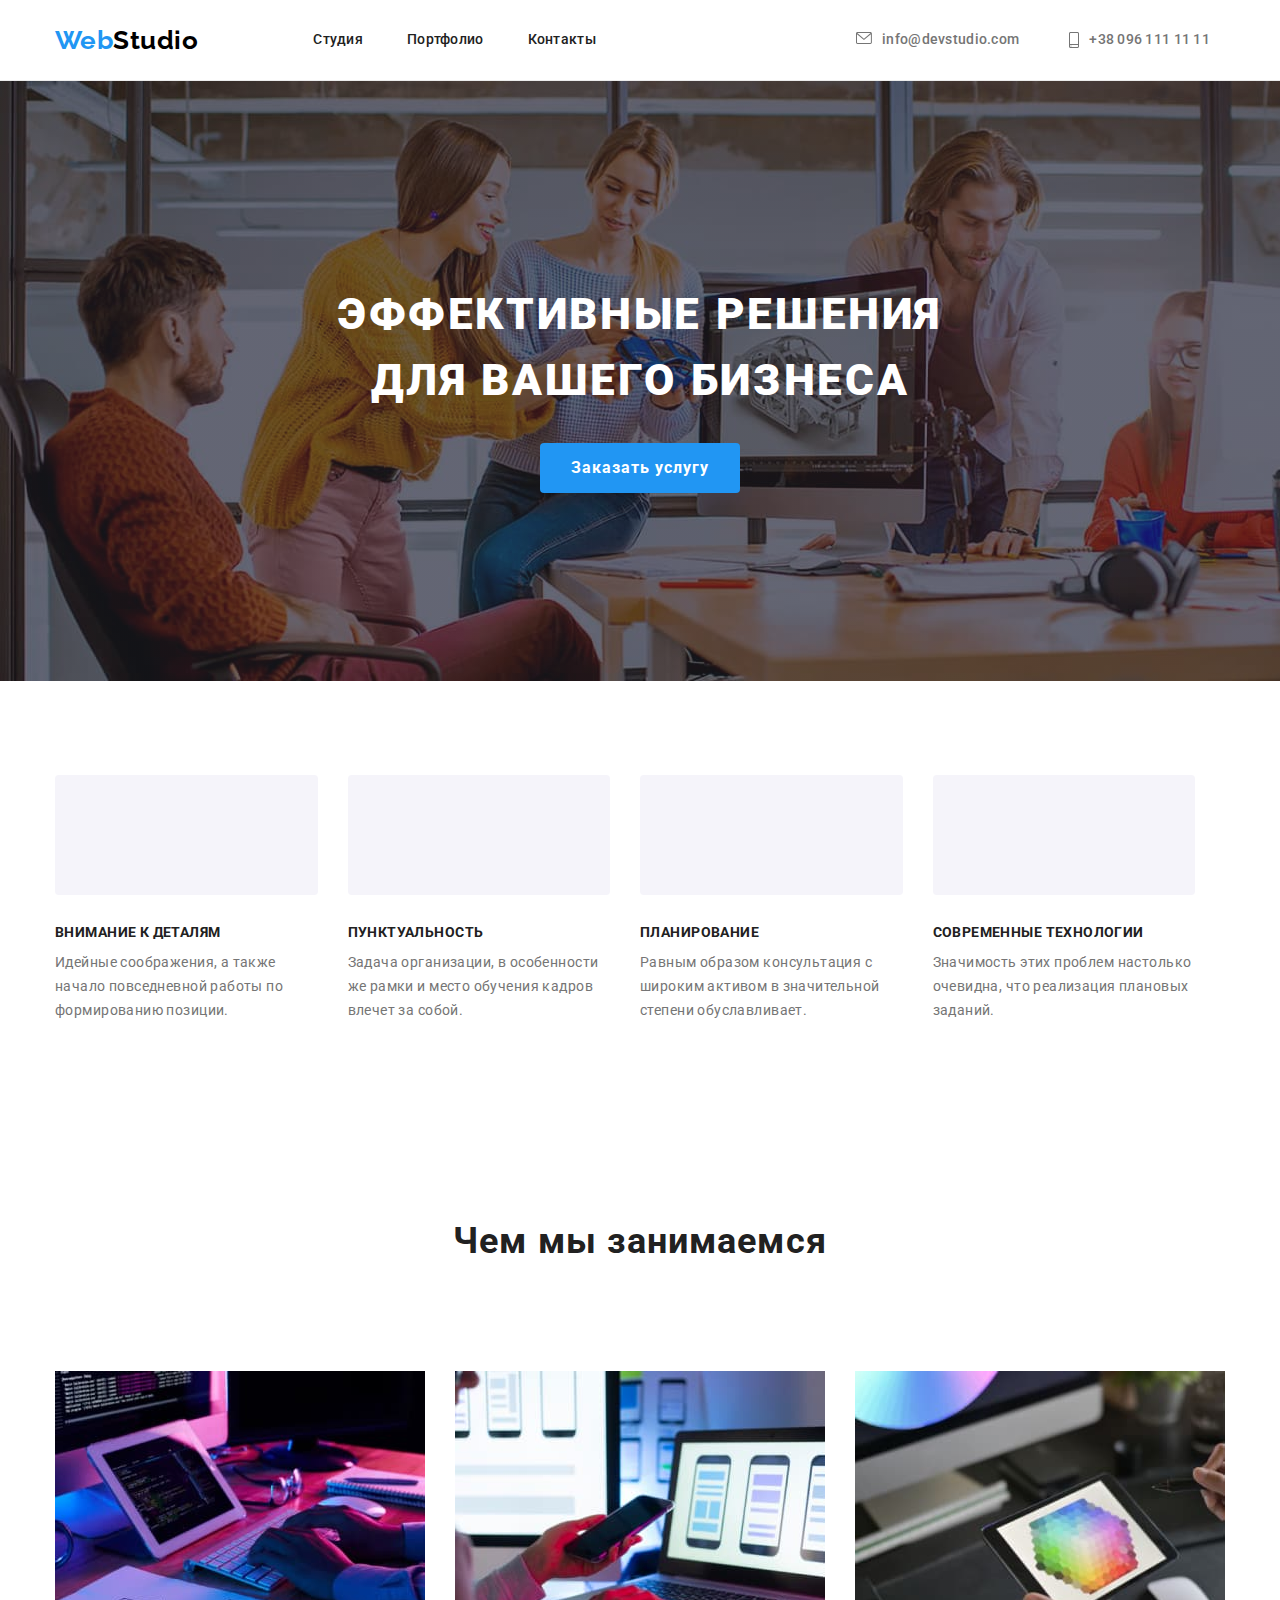
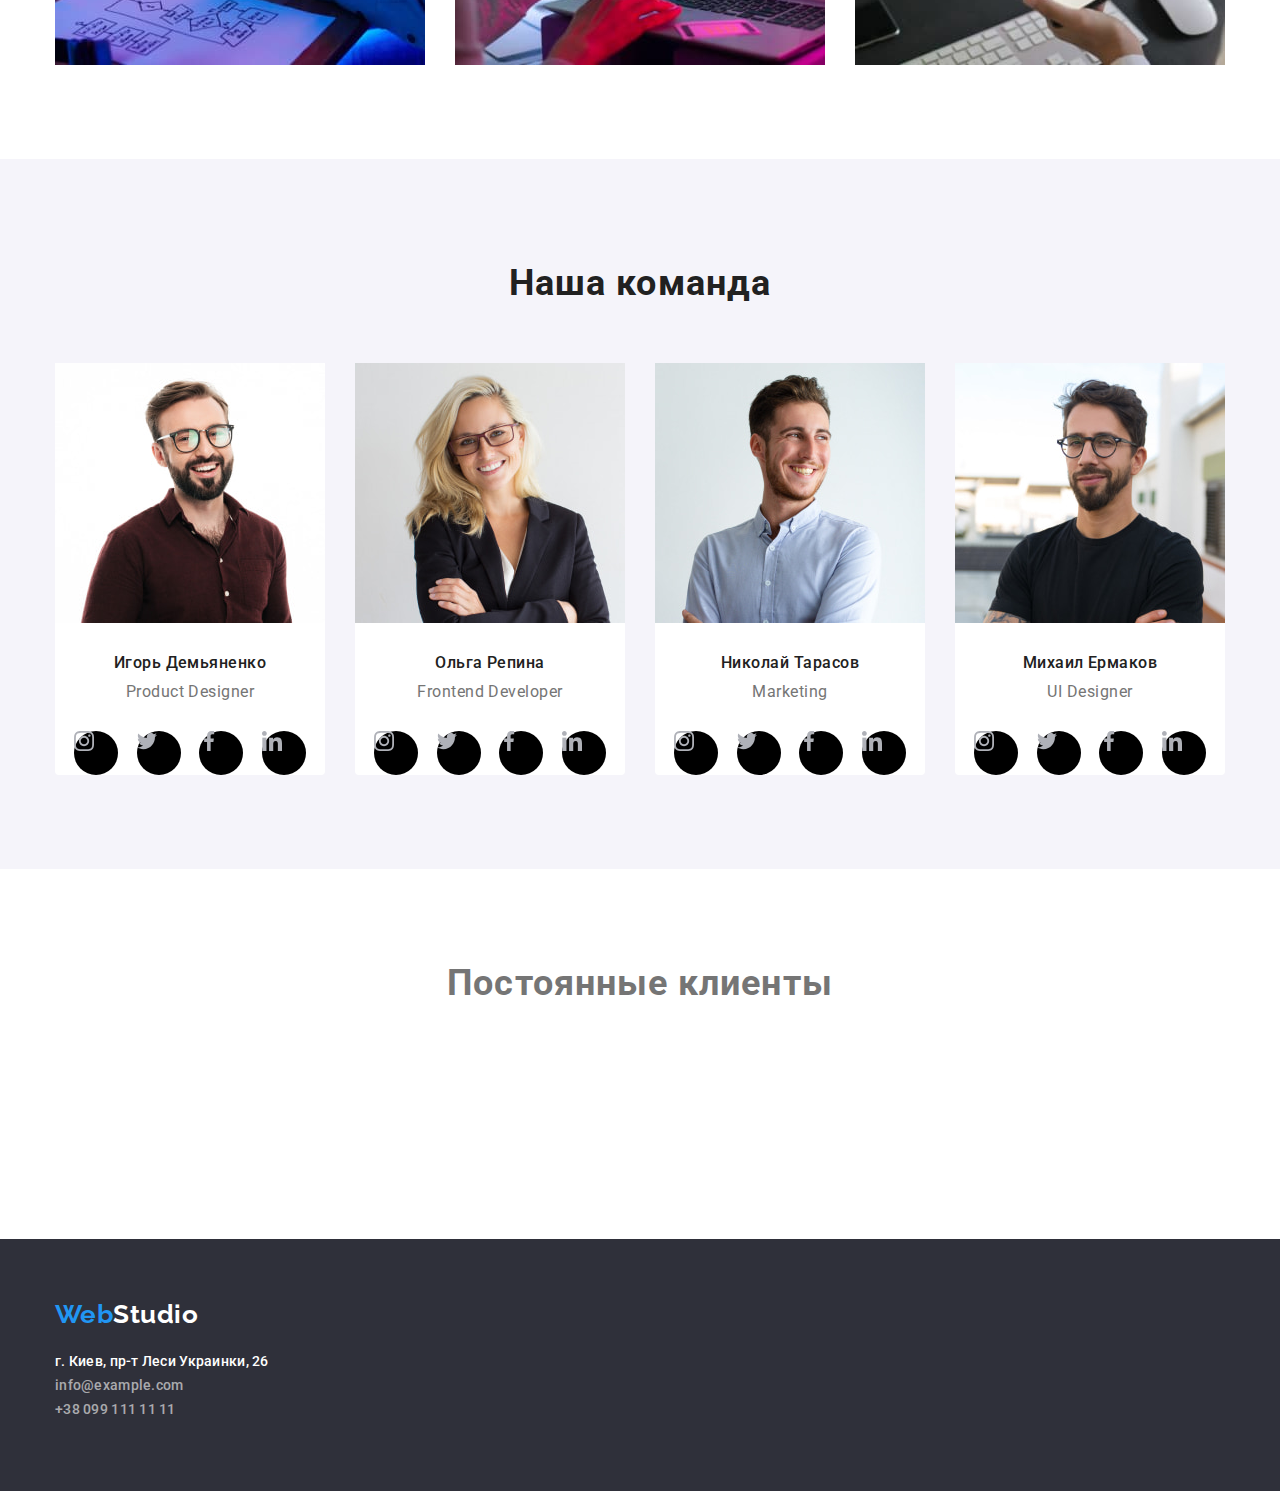
==== commit 98c8e36c: "меняю иконки на СВГ" ====
--- a/index.html
+++ b/index.html
@@ -23,7 +23,7 @@
             </nav> 
             <div class="container container-address">
                 <a class="email" href="mailto:info@devstudio.com">
-                    <svg class="c" width="16px" height="12px">
+                    <svg class="konvert-smartfone-svg" width="16px" height="12px">
                         <use href="./img/sprite.svg#icon-envelope">
                         </use>
                     </svg>info@devstudio.com
--- a/css/styles.css
+++ b/css/styles.css
@@ -59,6 +59,7 @@
   .site-nav:not(:last-child) {
     margin-right: 50px;    
   }
+  
   .header-site-link {
     display: flex;
   }
@@ -68,7 +69,9 @@
   }
   
   .site-nav {
-    display: flex;  
+    display: flex;
+    margin-left: 93px;
+    
   }
 .site-navigation a {
   font-weight: 500;
@@ -98,7 +101,6 @@
         letter-spacing: 0.02em;
         color:var(--title-text-color);
         list-style: none;
-        margin-left: 93px;
         display: flex;
         
       }
@@ -107,6 +109,7 @@
     padding-bottom: 6px;
     padding-right: 22px;
     padding-left: 22px;
+    
 }
 .site-nav a:hover,
 .site-nav a:focus
@@ -134,6 +137,7 @@
     color:var(--primary-text-color);
     margin-right: 50px;
     margin-left: auto;
+    
 }
 .email:hover,
 .email:focus,
@@ -149,6 +153,8 @@
     font-style: normal;
     list-style: none;
     color:var(--primary-text-color);
+    display: flex;
+    align-items: center;
     
   }
   .container-address {
@@ -192,24 +198,24 @@
   height: 120px;
   background-repeat: no-repeat;
   background-position: center;
-  background-color: #f5f4fa;
+  background-color: #F5F4FA;
   border-radius: 4px;
   margin-bottom: 30px;
 }
 .servises:nth-child(1)::before {
-  background-image: url(../img/antenna.jpg);
+  background-image: url(../img/sprite1.svg#icon-antenna);
 }
 
 .servises:nth-child(2)::before {
-  background-image: url(../img/clock.jpg);
+  background-image: url(../img/sprite1.svg#icon-clock);
 }
 
 .servises:nth-child(3)::before {
-  background-image: url(../img/diagram.jpg);
+  background-image: url(../img/sprite1.svg#icon-diagram);
 }
 
 .servises:nth-child(4)::before {
-  background-image: url(../img/astronaut.jpg);
+  background-image: url(../img/sprite1.svg#icon-astronaut);
 }
 
 .servises-list {
@@ -404,8 +410,8 @@
     height: 50px;
     display: block;
     justify-content: center;
-   
-  
+    border-radius: 4px;
+    border: none;
     
 }
 .footer {
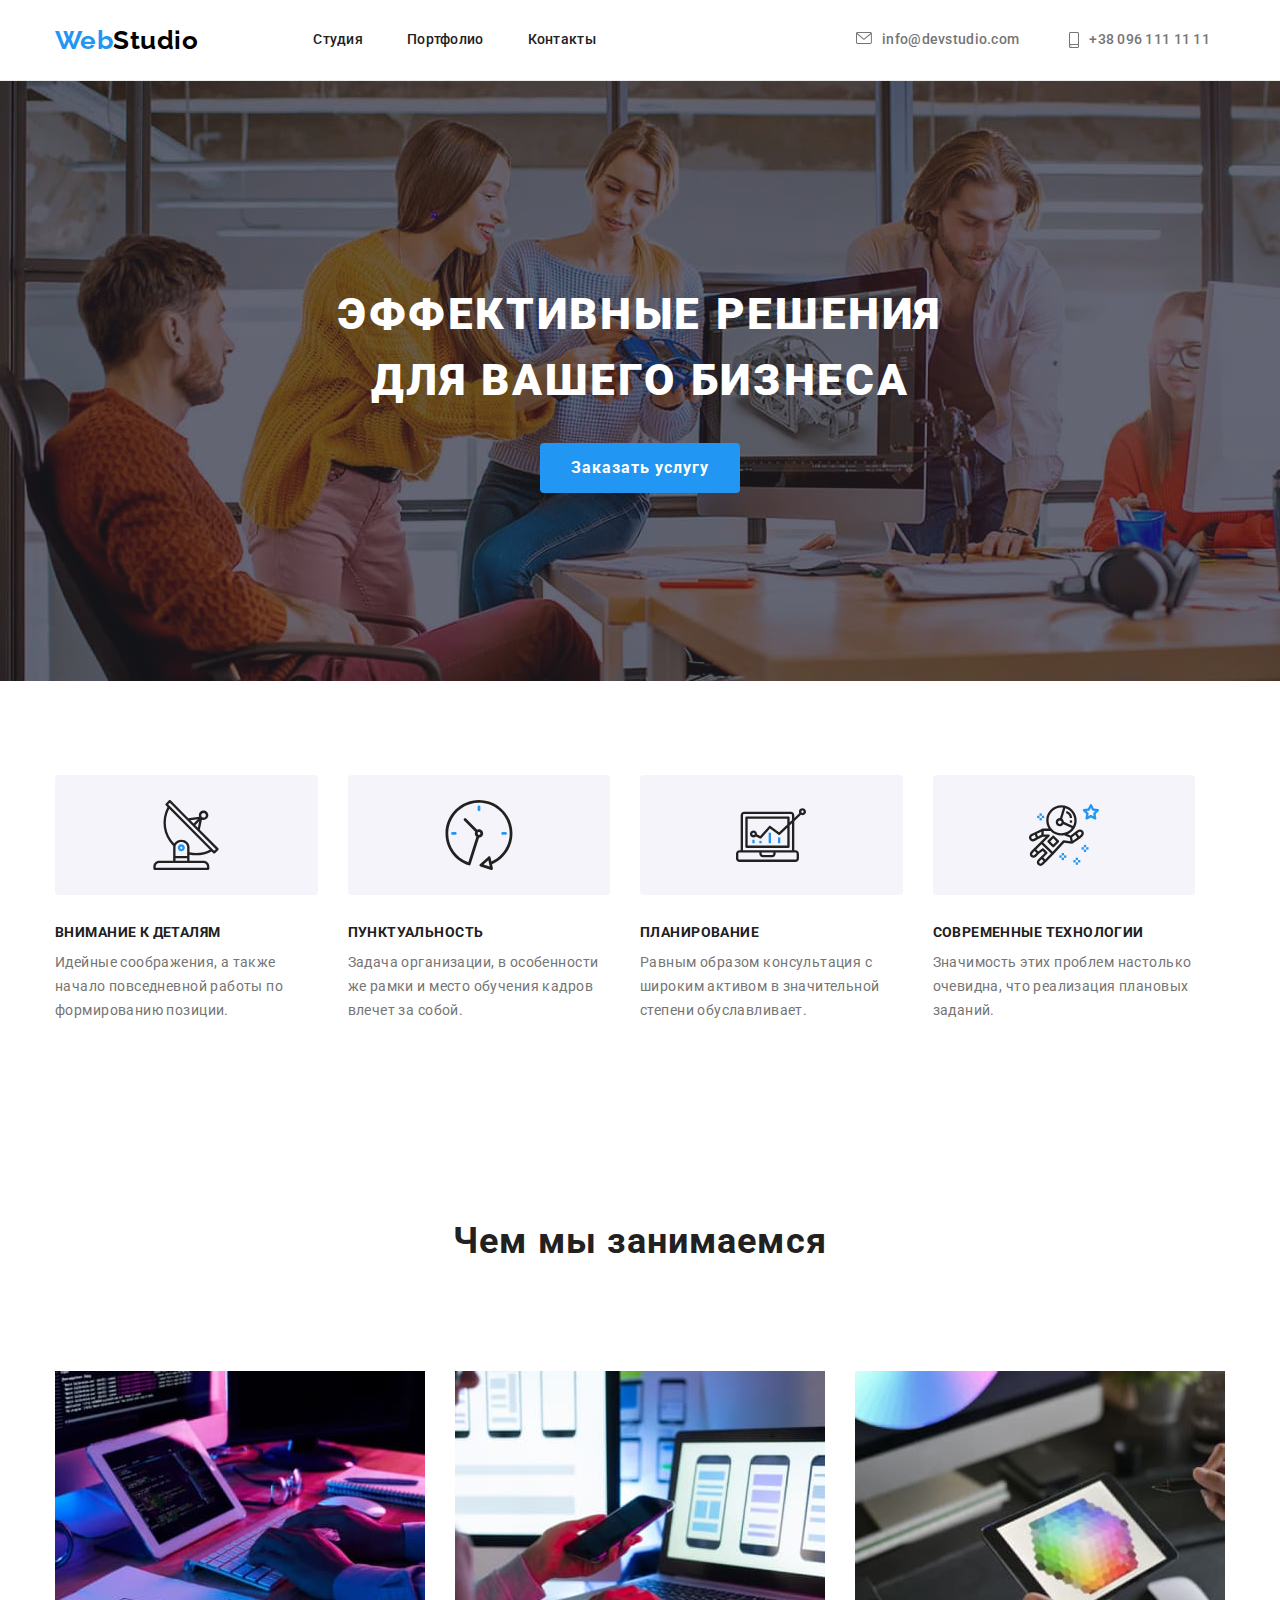
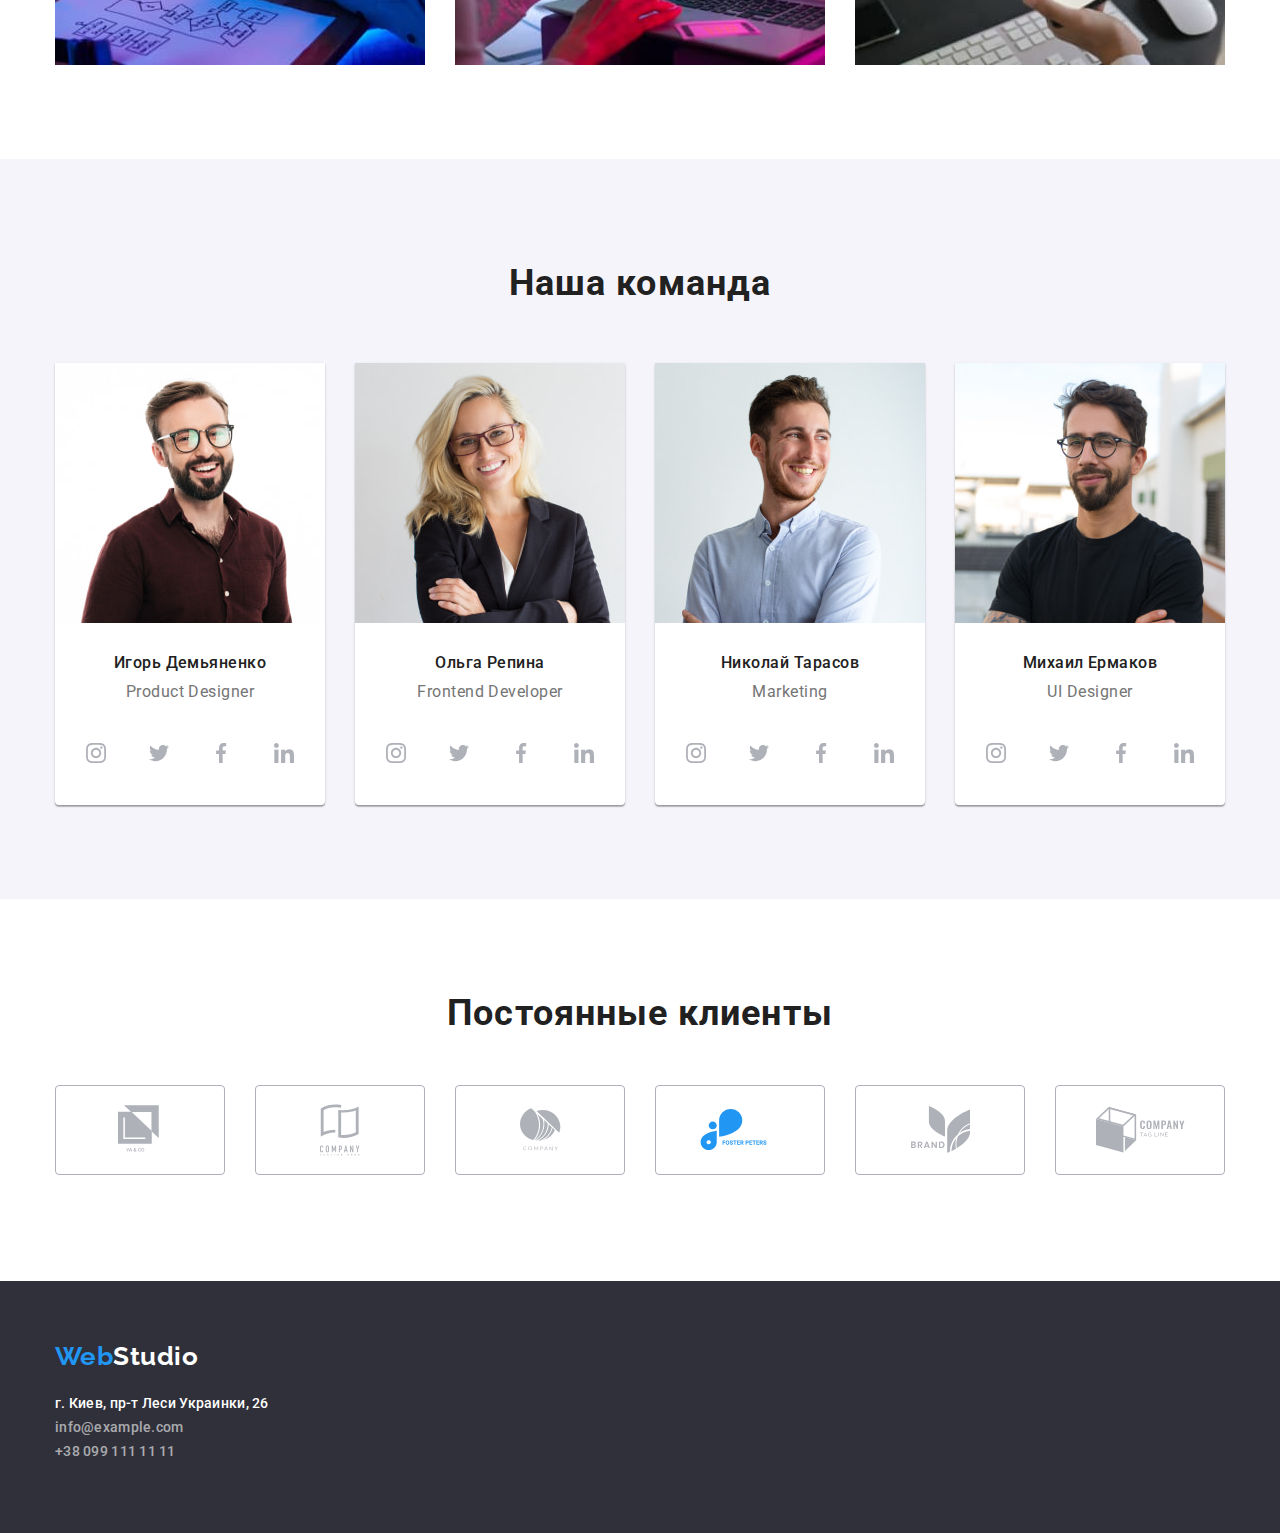
==== commit 8d50f91e: "список пост клиентов" ====
--- a/index.html
+++ b/index.html
@@ -177,37 +177,37 @@
          <ul class="clients-list">
            <li class="clients-item"><a class="clients-link" href="#">
              <svg class="clients-icon"  width="45px" height="50px" >
-              <use href="./img/sprite.svg#logo1"></use>
+              <use href="./img/sprite.svg#icon-logo1"></use>
              </svg>
            </a>
           </li>
           <li class="clients-item"><a class="clients-link" href="#">
             <svg class="clients-icon" width="40px" height="52px" >
-             <use href="./img/sprite.svg#logo2"></use>
+             <use href="./img/sprite.svg#icon-logo2"></use>
             </svg>
           </a>
          </li>
          <li class="clients-item"><a class="clients-link" href="#">
           <svg class="clients-icon" width="41px" height="43px" >
-             <use href="./img/sprite.svg#logo3"></use>
+             <use href="./img/sprite.svg#icon-logo3"></use>
           </svg>
         </a>
        </li>
        <li class="clients-item"><a class="clients-link" href="#">
         <svg class="clients-icon" width="80px" height="42px" >
-        <use href="./img/sprite.svg#logo4"></use>
+        <use href="./img/sprite.svg#icon-logo4"></use>
         </svg>
       </a>
      </li>
      <li class="clients-item"><a class="clients-link" href="#">
       <svg class="clients-icon" width="59px" height="47px" >
-        <use href="./img/sprite.svg#logo5"></use>
+        <use href="./img/sprite.svg#icon-logo5"></use>
       </svg>
     </a>
    </li>
    <li class="clients-item"><a class="clients-link" href="#">
     <svg class="clients-icon" width="89px" height="46px" >
-        <use href="./img/sprite.svg#logo6"></use>
+        <use href="./img/sprite.svg#icon-logo6"></use>
     </svg>
   </a>
   </li>
--- a/css/styles.css
+++ b/css/styles.css
@@ -203,19 +203,19 @@
   margin-bottom: 30px;
 }
 .servises:nth-child(1)::before {
-  background-image: url(../img/sprite1.svg#icon-antenna);
+  background-image: url(../img/antenna.svg);
 }
 
 .servises:nth-child(2)::before {
-  background-image: url(../img/sprite1.svg#icon-clock);
+  background-image: url(../img/clock.svg);
 }
 
 .servises:nth-child(3)::before {
-  background-image: url(../img/sprite1.svg#icon-diagram);
+  background-image: url(../img/diagram.svg);
 }
 
 .servises:nth-child(4)::before {
-  background-image: url(../img/sprite1.svg#icon-astronaut);
+  background-image: url(../img/astronaut.svg);
 }
 
 .servises-list {
@@ -254,8 +254,11 @@
   margin-right: 30px;
 }
 .list .list-workers {
+  background: #FFFFFF;
+  box-shadow: 0px 1px 3px rgba(0, 0, 0, 0.12), 0px 1px 1px rgba(0, 0, 0, 0.14),
+    0px 2px 1px rgba(0, 0, 0, 0.2);
   border-radius: 0px 0px 4px 4px;
-  background: #FFFFFF;
+  padding-bottom: 30px;
 }
 .workers {
   background: #f5f4fa;
@@ -291,11 +294,12 @@
 }
 .social-list-link{
   display: flex;
-  background-color: #000000;
   border-radius: 50%;
   width: 44px;
   height: 44px;
   fill: #AFB1B8;
+  justify-content: center;
+  align-items: center;
 }
 .social-list {
   display: flex; 
@@ -303,12 +307,21 @@
   padding: 0;
   margin: 0;
 }
+.social-list-link:hover,
+.social-list-link:focus {
+  background-color:var(--accent-color)
+}
+.social-list-link:hover .social-svg,
+.social-list-link:focus .social-svg {
+
+  fill: var(--primary-white-color);
+}
 .clients-title {
   font-weight: bold;
   font-size: 36px;
   line-height: 1.16;
   letter-spacing: 0.03em;
-  color: var(--black);
+  color: var(--title-text-color);
   text-align: center;
   margin: 0px;
   padding: 0px;
@@ -325,9 +338,24 @@
   Height: 90px;    
 }
 .clients-section {
-  padding-bottom: 94px;
+  padding-bottom: 106px;
   padding-top: 94px ;
 }
+.clients-icon {
+  fill: currentcolor;
+}
+.clients-link {
+  display: flex;
+  justify-content: center;
+  align-items: center;
+  Width: 170px;
+  Height: 90px;
+  color: #AFB1B8;
+  border: 1px solid #AFB1B8;
+  border-radius: 4px;
+
+}
+
 
 .portfolio-btn{
     font-weight: 500;
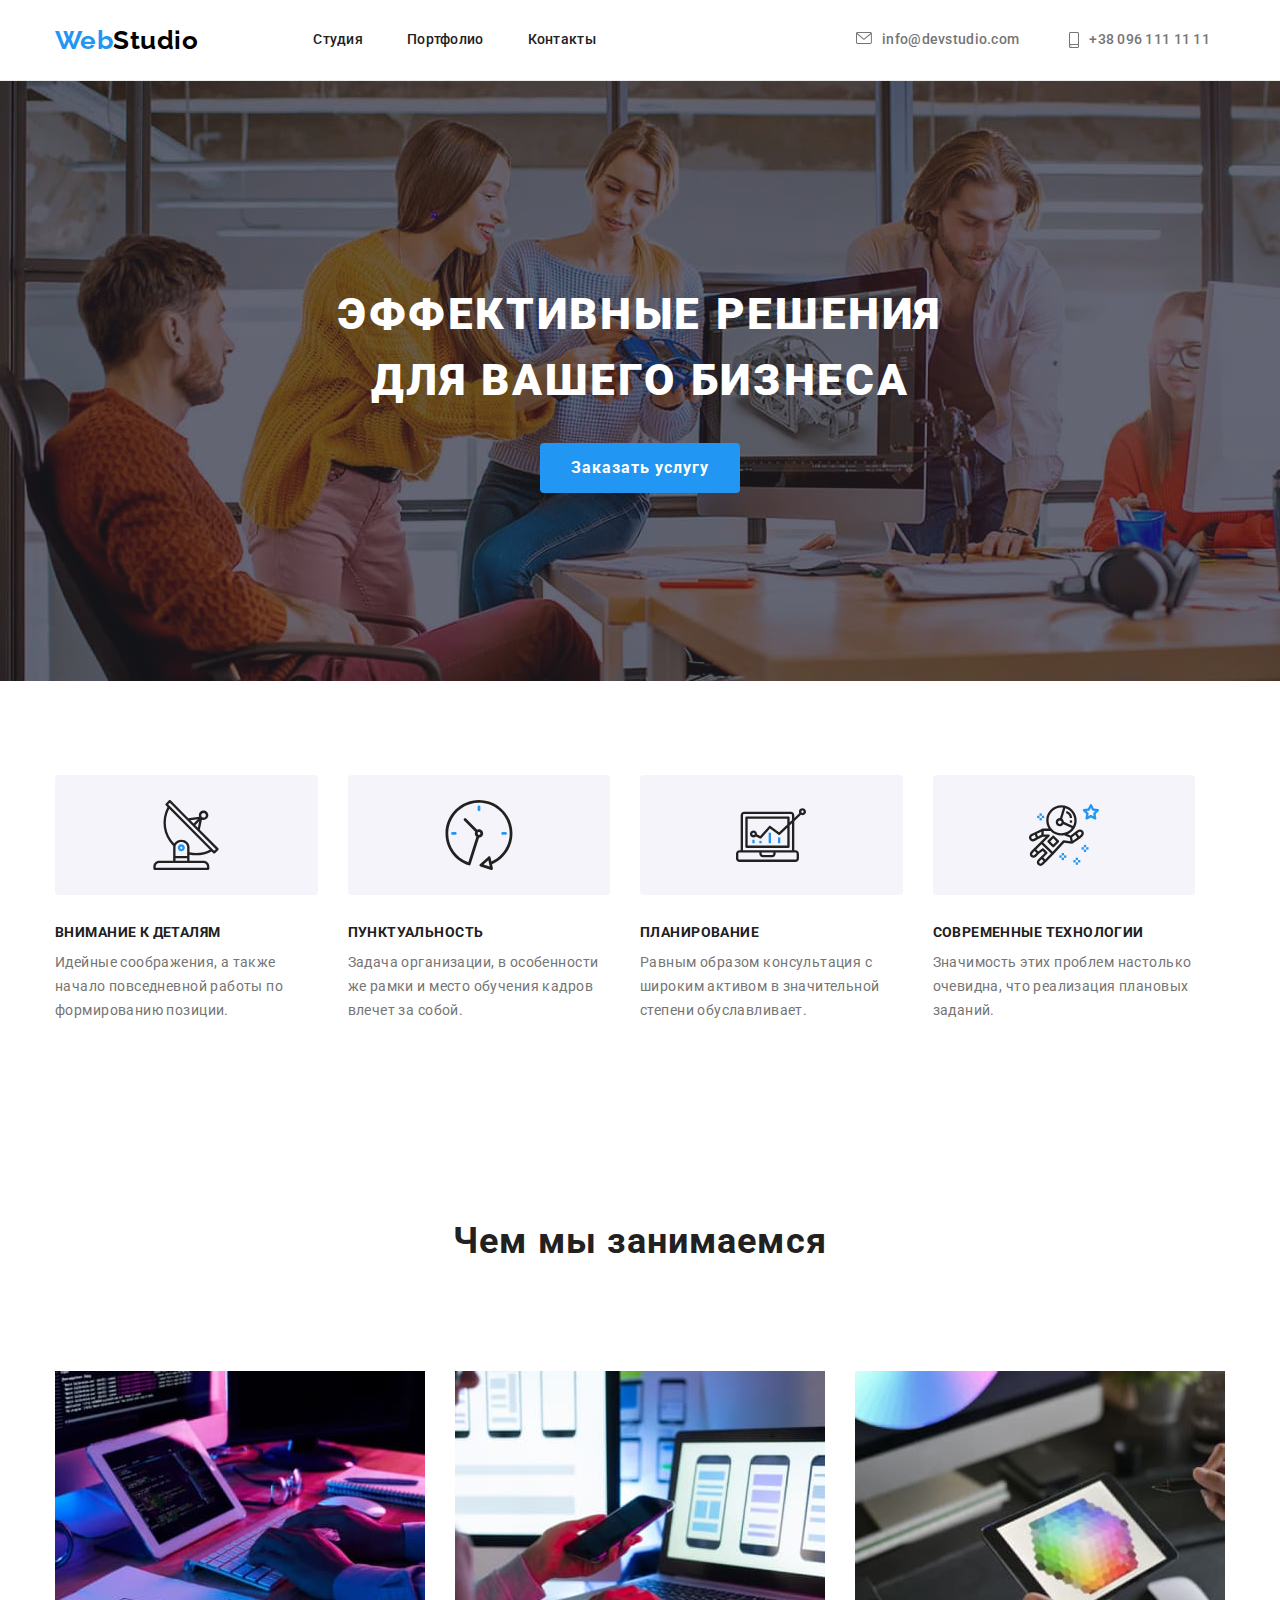
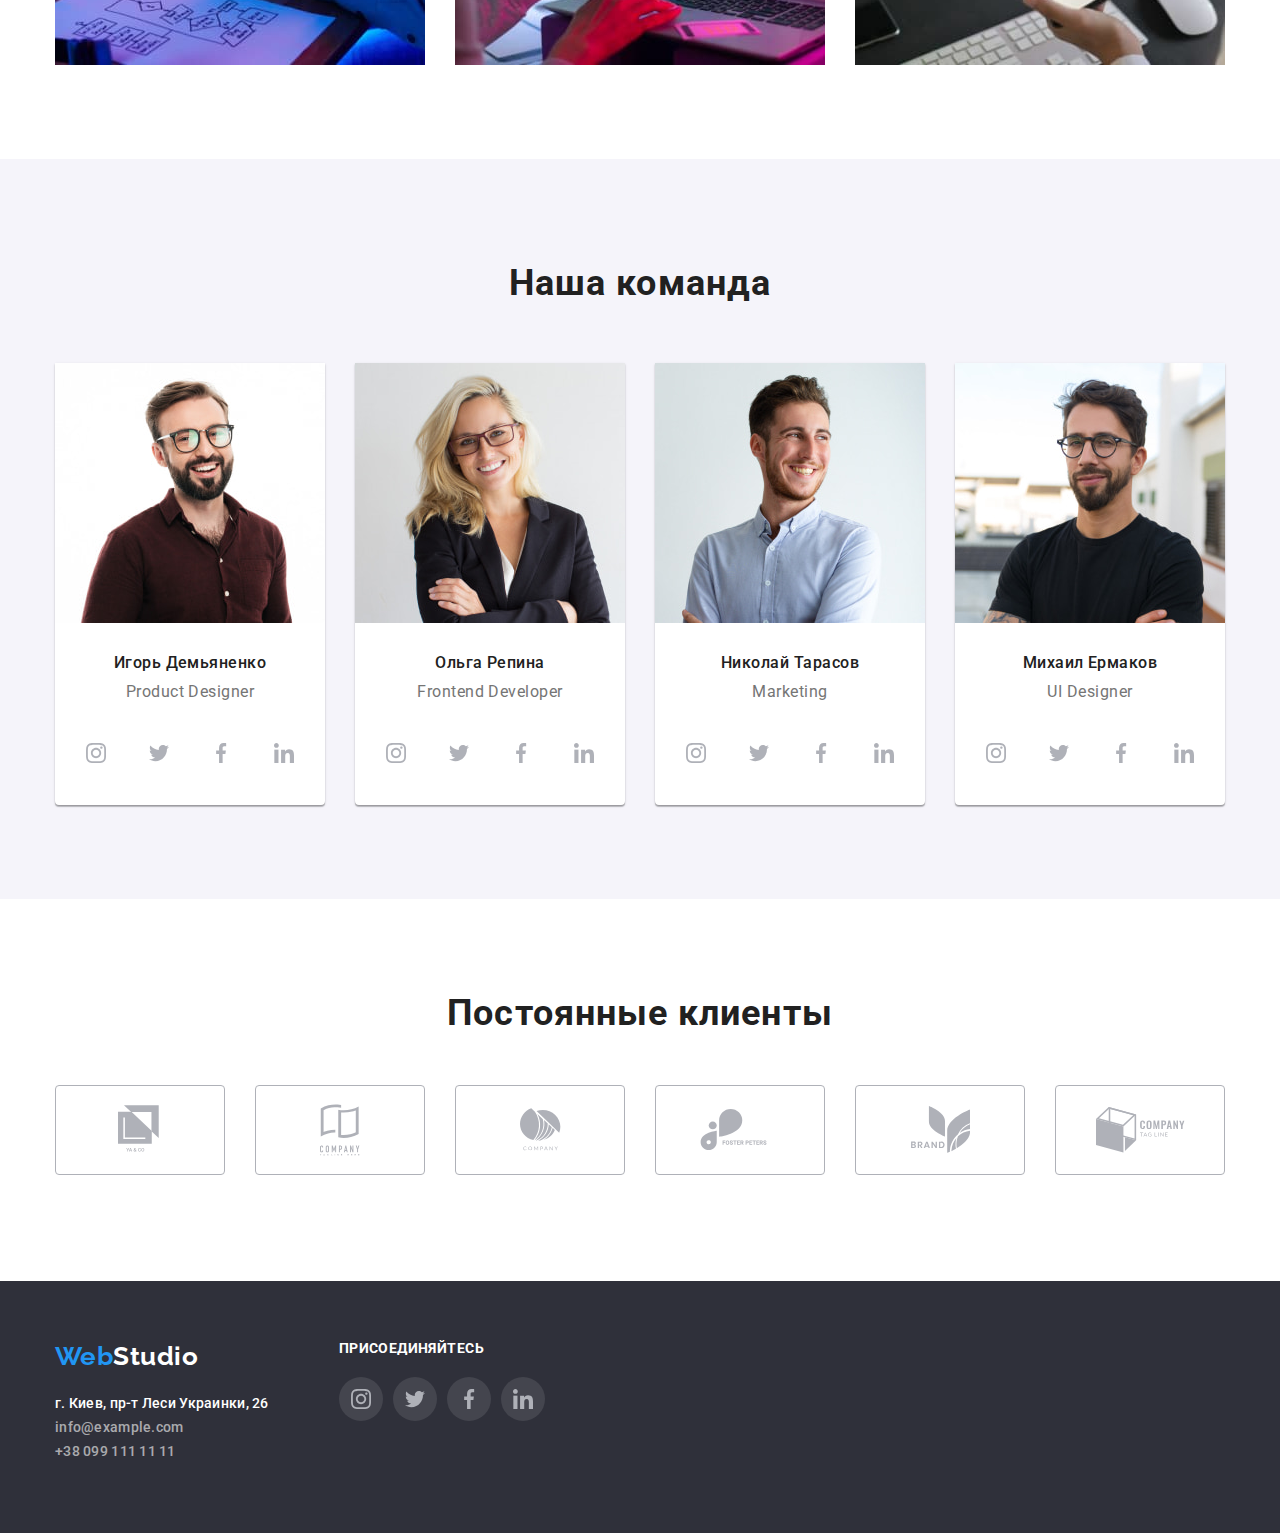
==== commit 951c83b3: "футер закончила" ====
--- a/index.html
+++ b/index.html
@@ -217,21 +217,40 @@
     </main>
     <footer class="footer">
         <div class="container container-footer">
+          <div class="left-footer">
              <a class="logo" href="./index.html"><span class="accent">Web</span>Studio</a>
-            <address>
+              <address>
                 <ul class="footer-site">
                     <li class="site-navigation">
                         <a  class="address" href="https://goo.gl/maps/" target="_blank">г. Киев, пр-т Леси Украинки, 26</a>
                     </li>
                     <li class="site-navigation">
-                     <a class="email" href="mailto:info@example.com">info@example.com</a>
+                      <a class="email" href="mailto:info@example.com">info@example.com</a>
                     </li>
                     <li class="site-navigation">
-                     <a class="telefon" href="tel:+380991111111">+38 099 111 11 11</a>
-                    </li>
-                </ul>
-            </address>
-        </div>
+                      <a class="telefon" href="tel:+380991111111">+38 099 111 11 11</a>
+                    </li>
+                </ul>
+              </address>  
+          </div>
+        <div class="right-footer">
+          <h2>присоединяйтесь</h2>
+          <ul class="social-list-footer">
+              <li class="li-link"><a class="social-list-link-footer" href="#"><svg class="social-svg" width="20px" height="20px">
+               <use href="./img/sprite.svg#icon-instagram"></use>
+              </svg></a></li>
+              <li class="li-link"><a class="social-list-link-footer" href="#"><svg class="social-svg" width="20px" height="20px">
+                  <use href="./img/sprite.svg#icon-twitter"></use>
+              </svg></a></li>
+              <li class="li-link"><a class="social-list-link-footer" href="#"><svg class="social-svg" width="20px" height="20px">
+                  <use href="./img/sprite.svg#icon-facebook"></use>
+              </svg></a></li>
+              <li class="li-link"><a class="social-list-link-footer" href="#"><svg class="social-svg" width="20px" height="20px">
+                  <use href="./img/sprite.svg#icon-linkedin"></use>
+              </svg></a></li>
+          </ul>
+
+      </div>
         
     </footer>
     
--- a/css/styles.css
+++ b/css/styles.css
@@ -63,12 +63,7 @@
   .header-site-link {
     display: flex;
   }
-  .icon {
-    margin-right: 10px;
-    fill: #757575;
-  }
-  
-  .site-nav {
+   .site-nav {
     display: flex;
     margin-left: 93px;
     
@@ -311,9 +306,8 @@
 .social-list-link:focus {
   background-color:var(--accent-color)
 }
-.social-list-link:hover .social-svg,
-.social-list-link:focus .social-svg {
-
+.social-list-link .social-svg:hover ,
+.social-list-link .social-svg :focus {
   fill: var(--primary-white-color);
 }
 .clients-title {
@@ -353,7 +347,12 @@
   color: #AFB1B8;
   border: 1px solid #AFB1B8;
   border-radius: 4px;
-
+}
+.clients-link:hover,
+.clients-link:focus {
+  border: 1px solid var(--accent-color) ;
+  box-sizing: border-box; 
+  color: var(--accent-color);
 }
 
 
@@ -444,6 +443,7 @@
 }
 .footer {
     background: #2F303A;
+  
 }
 .footer .address,
 .footer .email {
@@ -460,6 +460,7 @@
   padding-top: 60px;
   padding-left: 15px;
   padding-right: 15px;
+  display: flex;
 }
 .our-works-box {
     display: block;
@@ -468,6 +469,47 @@
     color:var(--primary-white-color);
     display: flex;
     padding-bottom: 20px;
+}
+.right-footer h2 {
+  font-weight: bold;
+  font-size: 14px;
+  line-height: 1.14;
+  letter-spacing: 0.03em;
+  text-transform: uppercase;
+  color: var(--primary-white-color);
+  margin-bottom: 20px;
+}
+.right-footer {
+  pading-top: 72px;
+  margin-left: 70px;
+}
+.social-list-footer {
+
+  display: flex;
+  justify-content: space-evenly;
+  padding: 0;
+  margin: 0;
+}
+.social-list-link-footer {
+  display: flex;
+  justify-content: center;
+  align-items: center;
+  width: 44px;
+  height: 44px;
+  border-radius: 50%;
+  background-color: rgba(255, 255, 255, 0.1);;
+  fill: var(--primary-white-color);
+}
+.li-link:not(:last-child) {
+  margin-right: 10px;
+}
+.social-list-link-footer:hover {
+  background-color: var(--accent-color);
+ 
+}
+.social-list-link-footer:hover .social-svg {
+  fill: var(--primary-white-color);
+
 }
 
 img {
